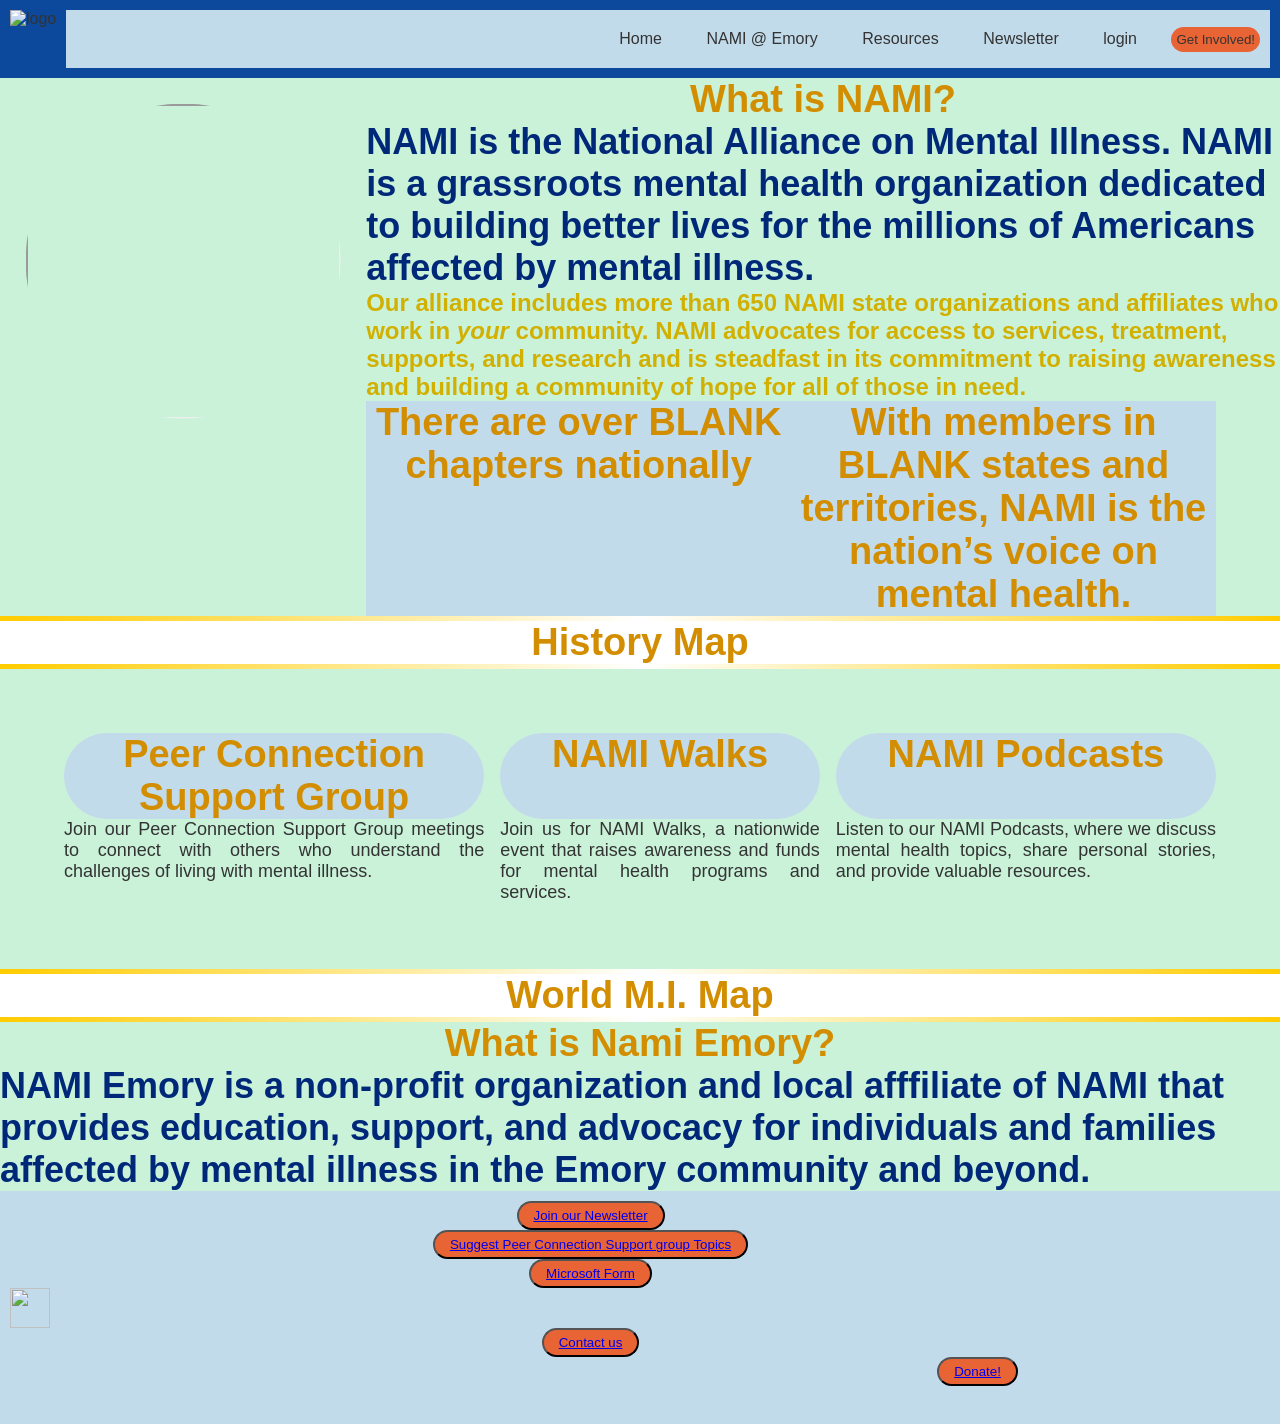
==== index.html @ 50d6f0cc "sec4 placeholder" ====
<!DOCTYPE html>
<html lang="en">

    <head>
        <meta charset="utf-8">
        <meta name="viewport" content="width=device-width, initial-scale=1">
        <title>Nami.E Website</title>
        <link  rel="stylesheet"  href="style.css">
        <link rel="stylesheet" href="https://cdnjs.cloudflare.com/ajax/libs/font-awesome/7.3.1/css/all.css" integrity="sha512-x9WwyMYBnlXMNQ6kQ/Lyzu1NqIhLQKL5Oq6xByfXuRj7s9CskyCbLv/1IjqzJmXwFXWr0ov6jBV7Qbc0hh9nHg==" crossorigin="anonymous" referrerpolicy="no-referrer">
    </head>
    
    <div class="container">

        <header>
            <img class="logo" src="https://www.nami.org/wp-content/uploads/2025/09/NAMI-LOGO-768x333.webp"  alt="logo">
            <button id="open-sidebar-button" onclick="openSideBar()">
                <img src="https://www.svgrepo.com/show/522555/hamburger-menu.svg" width="40" height="40">
            </button>
            <nav class="navbar" id="myTopNav">
                
                <ul>
                    <li><button id="close-sidebar-button" onclick="closeSideBar()"><img src="https://www.svgrepo.com/show/501535/discussion-x.svg" width="30" height="30"></button></li>
                    <li><a href="./index.html">Home</a></li>
                    <li><a href="./Current_Events.html">NAMI @ Emory</a></li>
                    <li><a href="./resources.html">Resources</a></li>
                    <li><a href="">Newsletter</a></li>
                    <li><a href="./login.html">login</a></li>
                    <li><button>Get Involved!</button></li>
                </ul>
                
                
                <!-- add the below as a call to action button-->
                <!-- <button>Get Involved</button> -->
            </nav>
            <!-- add the below as a call to action button-->
            
        </header>  

        
        

        <div class="body">

            <div class="sec1">
                <div class="W_I_N">
                    <iframe width="560" height="315" src="https://www.youtube.com/embed/BZNw3Ldtxrg?si=UDzLagwtKLZtmH-Q?controls=0" allowfullscreen></iframe>
                </div>

                <h2><strong>What is NAMI?</strong></h2> 
                <h1>
                    NAMI is the National Alliance on Mental Illness. NAMI is a grassroots mental health organization dedicated to building better lives for the millions of Americans affected by mental illness. 
                </h1>
                <h3> Our alliance includes more than 650 NAMI state organizations and affiliates who work in <em>your</em> community. NAMI advocates for access to services, treatment, supports, and research and is steadfast in its commitment to raising awareness and building a community of hope for all of those in need.</h3>
                
                <div class="chapInfo">
                    <div class="statss">
                        <h2>There are over BLANK chapters nationally</h2>
                    </div>
                    <div class="stats">
                        <h2>
                            With members in BLANK states and territories, NAMI is the nation’s voice on mental health.
                        </h2>
                    </div>
                </div>
            </div>
            
            <div class="divider"></div>

            <div class="sec2">
                <h2>History Map</h2>

            </div>

            <div class="divider"></div>

                <div class="sec3">
                    <div class="programming">
                        <div class="pcsg">
                            <h2>Peer Connection Support Group</h2>
                            
                        </div>
                        <div class="pcsg_body">
                            <p>Join our Peer Connection Support Group meetings to connect with others who understand the challenges of living with mental illness.</p>
                        </div>

                        <div class="nami_walks">
                            <h2>NAMI Walks</h2>
                        </div>
                        <div class="nami_walks_body">
                            <p>Join us for NAMI Walks, a nationwide event that raises awareness and funds for mental health programs and services.</p>
                        </div>

                        <div class="podcasts">
                            <h2>NAMI Podcasts</h2>
                        </div>
                        <div class="podcasts_body">
                            <p>Listen to our NAMI Podcasts, where we discuss mental health topics, share personal stories, and provide valuable resources.</p>
                        </div>


                    </div>

                </div>

            <div class="divider"></div>

            <div class="sec4">
                <h2>World M.I. Map</h2>
            </div>
            
                <div class="divider"></div>
                <h2>What is Nami Emory?</h2>
                <h1>
                    NAMI Emory is a non-profit organization and local afffiliate of NAMI that provides education, support, and advocacy for individuals and families affected by mental illness in the Emory community and beyond.
                </h1>

        
        </div>

        <div class="footer">
            <div class="wrap">
            <ul class="news">
                <button class="button" ><a href="#" target="_blank">Join our Newsletter</a></button>

            </ul>
            <ul class="suggestions">
                <button class="button" ><a href="#" target="_blank">Suggest Peer Connection Support group Topics</a></button>
            </ul>
            <ul class="feedbackForm">
                <button class="button" ><a href="#" target="_blank">Microsoft Form</a></button>
            </ul>
            <img class="logo_footer" src="https://www.svgrepo.com/show/483886/brain-illustration-12.svg" width="40" height="40">
            <!-- <ul> 
                <li><a href="#">Contact Us</a></li>
                <li><a href="#">Social Media</a></li>
                <li><a href="#">Newsletter</a></li>
                <li><a href="#">Contact Us</a></li>
                <li><a href="#">Social Media</a></li>
                <li><a href="#">Newsletter</a></li>
            </ul> -->
            <ul class="execContact">
                    <button class="button"><a href="#" target="_blank">Contact us</a></button>
            </ul>

            <ul class="donate">
                <button class="button"><a href="#" target="_blank">Donate!</a></button>
            </ul>

            <ul class="socials">
                <li>
                    <a href="https://instagram.com" target="_blank"><i class="fa-brands fa-instagram"></i></a>
                </li> 
                <li>
                    <a href="https://x.com" target="_blank"><i class="fab fa-twitter"></i></a>
                </li>
                <li>
                    <a href="https://www.youtube.com" target="_blank"><i class="fa-brands fa-youtube"></i></a>
                </li>
            </ul>
            </div>
        </div>

    </div>

<script src="style.js"></script>
</html>
---- style.css ----
*{
    margin: 0%;
    padding: 0%;
    box-sizing: border-box;
    font-family: Arial, Helvetica, sans-serif;
}
html{
    scroll-behavior: smooth;
    scroll-padding-top: 200px;
}
header{
    position: sticky;
    top: 0;
    background-color: #0c499c;
    z-index: 1;
}
.logo{
    float: left;
    align-items: center;
    margin: 10px;
    height: 50px;
}
.container{
    background-color: #c2dbeb;
    color: #333333;
    display: grid;
    min-height: 100vh;
    min-height: 100dvh;
    justify-content: space-around;
    
    grid-template-columns: 100vw 1fr;
    grid-template-rows: auto 1fr auto;
    grid-template-areas:
        "navbar navbar"
        "body body"
        "footer footer";
    margin-bottom: 1fr;
}



.navbar{
    grid-area: navbar;
    align-items: center;
    position: sticky; 
    /* top: 0; */
    margin: 10px;
    /* padding: 1em; */
    background-color: #c2dbeb;
    display: flex;
    justify-content:right;
    /* overflow: auto; */
}

.navbar ul{
    list-style: none;
    overflow: hidden;
}
.navbar li{
    display: inline-block;
    padding: 10px;
}

.navbar a{
    color: #333333;
    text-align: center;
    padding: 10px;
    text-decoration: none;
    display: block;
}

.navbar a:hover{
    background-color: #eeeeee99;
}
.navbar a:active{
    color: #ffffff;
}


.navbar button{
    padding: 5px;
    background-color: #e96434;
    color: #333333;
    border: none;
    border-radius: 50px;
    cursor: pointer;
    transition: all 0.3s ease 0s;
    /* attempt at placing button on the right */
}
.navbar button:active{
    color: #ffffff;
}

.navbar button:hover{
    background-color: #ff2200;
}

.navbar .icon{
    display: none;
}



.footer{
    grid-area: footer;
    background-color: #c2dbeb;
    color: #ffffff;
    text-align: center;
    padding: 10px;
    position: sticky;
    /* height: 100px; */
    width: 100vw;
    /* bottom: 0; */
    ul{
        list-style: none;
        overflow: hidden;
    }
    li{
        display: inline-block;
        padding:10px;
    }
    a{
        padding: 10px;
    }
    a:active{
        color: #eeeeee;
    }
    .wrap{
        background-color: inherit;
        color: inherit;
        min-height: fit-content;
        display: grid;

        grid-template-columns: repeat(3, 1fr);
        grid-template-rows: repeat(7, auto);
        grid-template-areas: 
            "news news"
            "suggestions suggestions"
            "feedbackForm feedbackForm"
            "NAMITag NAMITag"
            "execContact execContact"
            "donate_foot donate_foot"
            "Socials Socials";
    }
    .logo_footer{
        /* align-items: center; */
        grid-column: 1;
        grid-row: 4;
        align-self: center;
        /* float: left; */
        grid-area: NAMITag;
    }
    .socials{
        grid-area: Socials;
        grid-column: -1;
        grid-row: 7;
        /* align-items: center; */
        i{
            padding: 5px;
        }
        a{
            align-items: center;
            padding: 5px;
        }
        a:active{
            color: #ffffff;
        }
        ul{
            list-style: none;
            overflow: hidden;
        }
        li{
            padding:5px;
            display: inline-block;
        }
    }
    .news{
        grid-area: news;
        grid-row: 1;
        grid-column: 2;
        display: inline-block;
        button{
            background-color: #e96434;
            padding: 5px;
            color: #333333;
            border-radius: 50px;
            cursor: pointer;
            transition: all 0.3s ease 0s;
        }
        button:active{
            color: #ffffff;
        }
    }
    .suggestions{
        grid-area: suggestions;
        grid-row: 2;
        grid-column: 2;
        button{
            padding: 5px;
            border-radius: 50px;
            background-color: #e96434;
            color: #333333;
            cursor: pointer;
            transition: all 0.3s ease 0s;
        }
        button:active{
            color: #ffffff;
        }
    }
    .feedbackForm{
        grid-area: feedbackForm;
        grid-row: 3;
        grid-column: 2;
        button{
            padding: 5px;
            border-radius: 50px;
            background-color: #e96434;
            color: #333333;
            cursor: pointer;
            transition: all 0.3s ease 0s;
        }
        button:active{
            color: #ffffff;
        }
    }

    .execContact{
        grid-area: execContact;
        grid-row: 5;
        grid-column: 2;
        button{
            padding: 5px;
            border-radius: 50px;
            background-color: #e96434;
            color: #333333;
            cursor: pointer;
            transition: all 0.3s ease 0s;
        }
        button:active{
            color: #ffffff;
        }
    }
    .donate{
        grid-area: donate_foot;
        grid-row: 6;
        grid-column: 3;
        button{
            padding: 5px;
            background-color: #e96434;
            color: #333333;
            transition: all 0.3s ease 0s;
            border-radius: 50px;
            cursor: pointer;
        }
        button:active{
            color: #ffffff;
        }
    }
}




.sec1{
    .W_I_N{
        overflow: hidden;
        clip-path: circle(50% at 50% 50%);
        /* height: auto; */
        margin: 2%;
        float: left;
        /* width: 560px; */
        /* border-radius: 50%; */
        width: 315px;

        height: 315px;
        iframe{
            /* align-items: center; */
            width: 100%;
            object-fit: cover;
        }
    }
    .chapInfo{
        margin-left: 5%;
        margin-right: 5%;
        background-color: #c2dbeb;
        display: grid;
        grid-template-columns: repeat(auto-fit, minmax(400px, 1fr));
        grid-template-rows: 1fr;

        grid-template-areas: 
            "chapterss locations1"
    }
    .statss{
        grid-area: chapterss;
        text-align: center;
            
    }
    .stats{
        grid-area: locations1;
        text-align: center;
    }

    


}
.sec2{
    background-color: #ffffff;
}
.sec3{
    .programming{
        display: grid;
        margin: 5%;
        column-gap: 1em;
        grid-template-columns: repeat(auto-fit, minmax(400px, 1fr,1fr));
        grid-template-rows: repeat(2, 1fr);
        grid-template-areas:
            "heading1 heading2 heading3"
            "body1 body2 body3"
    }

    .pcsg{
        grid-area: heading1;
        text-align: center;
        background-color: #c2dbeb;
        border-radius: 50px;
    }
    .pcsg_body{
        grid-area: body1;
        text-align: center;
    }

    .nami_walks{
        grid-area: heading2;
        text-align: center;
        background-color: #c2dbeb;
        border-radius: 50px;
    }
    .nami_walks_body{
        grid-area: body2;
        text-align: center;
    }

    .podcasts{
        grid-area: heading3;
        text-align: center;
        background-color: #c2dbeb;
        border-radius: 50px;
    }
    .podcasts_body{
        grid-area: body3;
        text-align: center;
    }

}
.sec4{
    background-color: #ffffff;
}



.banner_img{
    width: 100%;
    height: 500px;
    position: relative;
    /* overflow: hidden; */
    /* z-index: 0; */

    /* @media{
        ._bubble img:not(:first-child){
            display: none;
        }
    } */
    
}
._bubble{
        img{
        position: absolute;
        top: 50%;
        left: 75%;
        width: 350px;
        overflow: hidden;
        height: 350px;
        border-radius: 50%;
        transform: translate(-50%, -50%);
        /* transition:all 1s ease-out 0;  */
        }
    
    }
.fade{
        animation-name: fade;
        animation-duration: .2s;
    }
    @keyframes fade {
        from{opacity: .4}
        to{opacity: 1}
    }
.cover{
    width: 100%;
    height: inherit;
    object-fit: cover;
    /* overflow: hidden; */
}
.banner_text{
    background-color: #d28e00;
    text-align: center;
    position: absolute;
    color: #333333;
    top: 75%;
    left: 25%;
    transform: translate(-50%, -50%);
}



.splitBack{
    height: 700px;
    width: 100%;
    background: linear-gradient(to bottom right, #ceebc2 50%, #d28e00 50%);
    

}


.sB_text_left{
        
    text-align: center;
    top: 25%;
    margin-left: 25%; 
    position: relative;
    /* overflow: hidden; */
    transform: translate(-50%, -50%);
    button{
        background-color: #002878;
        color: #eeeeee;
        cursor: pointer;
        border: #333333;
        border-radius: 50px;
        padding: 5px;
    }
    button:hover{
        background-color: #e96434;
    }
    ul{
        list-style: none;
        overflow: hidden;
    }
    li{
        padding: 10px;
    }
    
}

.sB_text_right{
        text-align:center;
        margin-top: 25%;
        margin-left: 75%; */
        position: relative;
        transform: translate(-50%, -50%);
        button{
            background-color: #002878;
            color: #eeeeee;
            cursor: pointer;
            border: #333333;
            border-radius: 50px;
            padding: 5px;
        }
        button:hover{
            background-color: #e96434;
        }
        ul{
            list-style: none;
            overflow: hidden;
        }
        li{
            padding: 10px;
        }
    }



.hero_video{
    width: 100%;
    height: 1000px;
    position: relative;
    overflow: hidden;
}
#hero_vid{
    width: 100%;
    height: 1000px;
    object-fit: cover;
    bottom: 0;
    /* z-index: 10;  */
}
.hero_vid_text{
    align-items: center;
    background-color: #d73dcd;
    color: #333333;
    position: absolute;
    top: 50%;
    left: 50%;
    transform: translate(-50%, -50%);
    }





.body{
    grid-area: body;
    background-color: #caf2d9;
    /* padding-top: 5%; */
    /* padding-bottom: 70px; */
    margin-bottom: 1fr;
    min-height: 100vh;
    min-height: 100dvh;
    max-width: 100vw;
    max-width: 100dvw;
    /* padding-top: 70px; */
    /* overflow:scroll; */
    /* overflow: hidden; */
    /* visibility:hidden; */
    h1{
    font-size: 36px;
    color: #002878;
    text-align: left;
    overflow: hidden;
}

h2{
    font-size: 38px;
    color: #d28e00;
    text-align: center;
    /* position: relative; */
    overflow: hidden;
}

h3 {
    font-size: 24px;
    color: #d2b000;
    text-align: left;
    overflow: hidden;
}

h4 {
    font-size: 20px;
    color: #d2b000;
    text-align: left;
}
}

content{
    text-align: center;
    position: relative;
    top: 50px;
    color: #444;
    width: max-content;
}



p{
    font-size: 18px;
    color: #333333;
    text-align: justify;
}

/* divider */

.divider{
    height: 5px;
    background: linear-gradient(to right, #ffcc00, #ffffff, #ffcc00);
}

.border{
    width: 100vw;
    background-color: #c2dbeb;
    margin: 0%;
}

/* For a collapsible */

.collapsible{
    font-size: 16px;
    /* margin-left: 2%; */
    /* margin-right: 2%; */
    /* padding-right: 5%; */ 
    overflow: hidden;
    /* width: 100%; */
    padding: 10px;
    max-width: 100vw;
    width: 100dvw;
    align-items: center;
    display: grid;
    grid-template-columns: repeat(auto-fit, minmax(400px, 1fr));
    justify-content: center ;
    column-gap: 1em;
    /* grid-template-areas: repeat(2, auto-fit)
        "writing writing"; */
    ul, li{
        padding-left: 15px;
    } 
    h3{

        text-align: center;
        /* padding-left: 10%;
        padding-right: 25%; */
        /* margin-left: 50%; */
        /* position: relative; */
    }
    ._img{
        height: 100%;
        border-radius: 50%;
        overflow: hidden;
        img{
            position: relative;
            width: 100%;
            height: 100%;
            object-fit: cover;
        }
        
    
        
        /* align-items: center; */  
    }
    .writing{
        .collapsible__button {
            display: block;
            background-color: #002878;
            color: white;
            cursor: pointer;
            padding: 15px;
            width: 100%;
            /* margin-left: 20%;
            margin-right: 20%; */
            /* border: none; */
            outline: none;
            text-align: left;
            transition: background 0.4s;
            font-size: 15px;

            overflow: hidden;
        }
        .collapsible__button::after {
            content: '\002b';
            align-content: middle;
            float: right;
            transform: scale(1.5);
        }
        .active::after{
            content: "\2212";
            align-content: middle;
            float: right;
            transform: scale(1.5);
        }
        .collapsible__button--active + .collapsible__content {display: block;}
        .active, .collapsible__button:hover {
            background-color: #5b5c5e;
        }
        .collapsible__content {
            /* THIS IS FOR JSoverflow: hidden;
            max-height: 0;
            transition: max-height 0.2s ease-out; */
            padding: 0 15px;
            font-family: Arial, sans-serif;
            background: #eeeeee;
            /* width: 45%; */
            align-items: center;
            /* beow is content that helps with the appear out of thin air effect */
            display: none;
            /* overflow: auto; */
            /* margin-right: 50%; */
        } 
        .collapsible__content_show{
            display: block;
        }
    }
}


#open-sidebar-button{
    background: #c2dbeb;
    cursor: pointer;
    border: none;
    padding: 1em;
    float: right;
    display: none;
}
#close-sidebar-button{
    display: none;
    cursor: pointer;
    border: none;
    background: #c2dbeb;
    padding: 1em;
    float: left;
}

@media screen and (max-width:850px){
    #open-sidebar-button, #close-sidebar-button{
        display: block;
    }
    .navbar{
        right: -100%;
        /* width: 100vw; */
        position: fixed;
    }
    .navbar.show{
        right: 0;
        margin: 0;
        top: 0;
    }
    
    .navbar li{
        display: flex;
        flex-direction: column;
    }
}
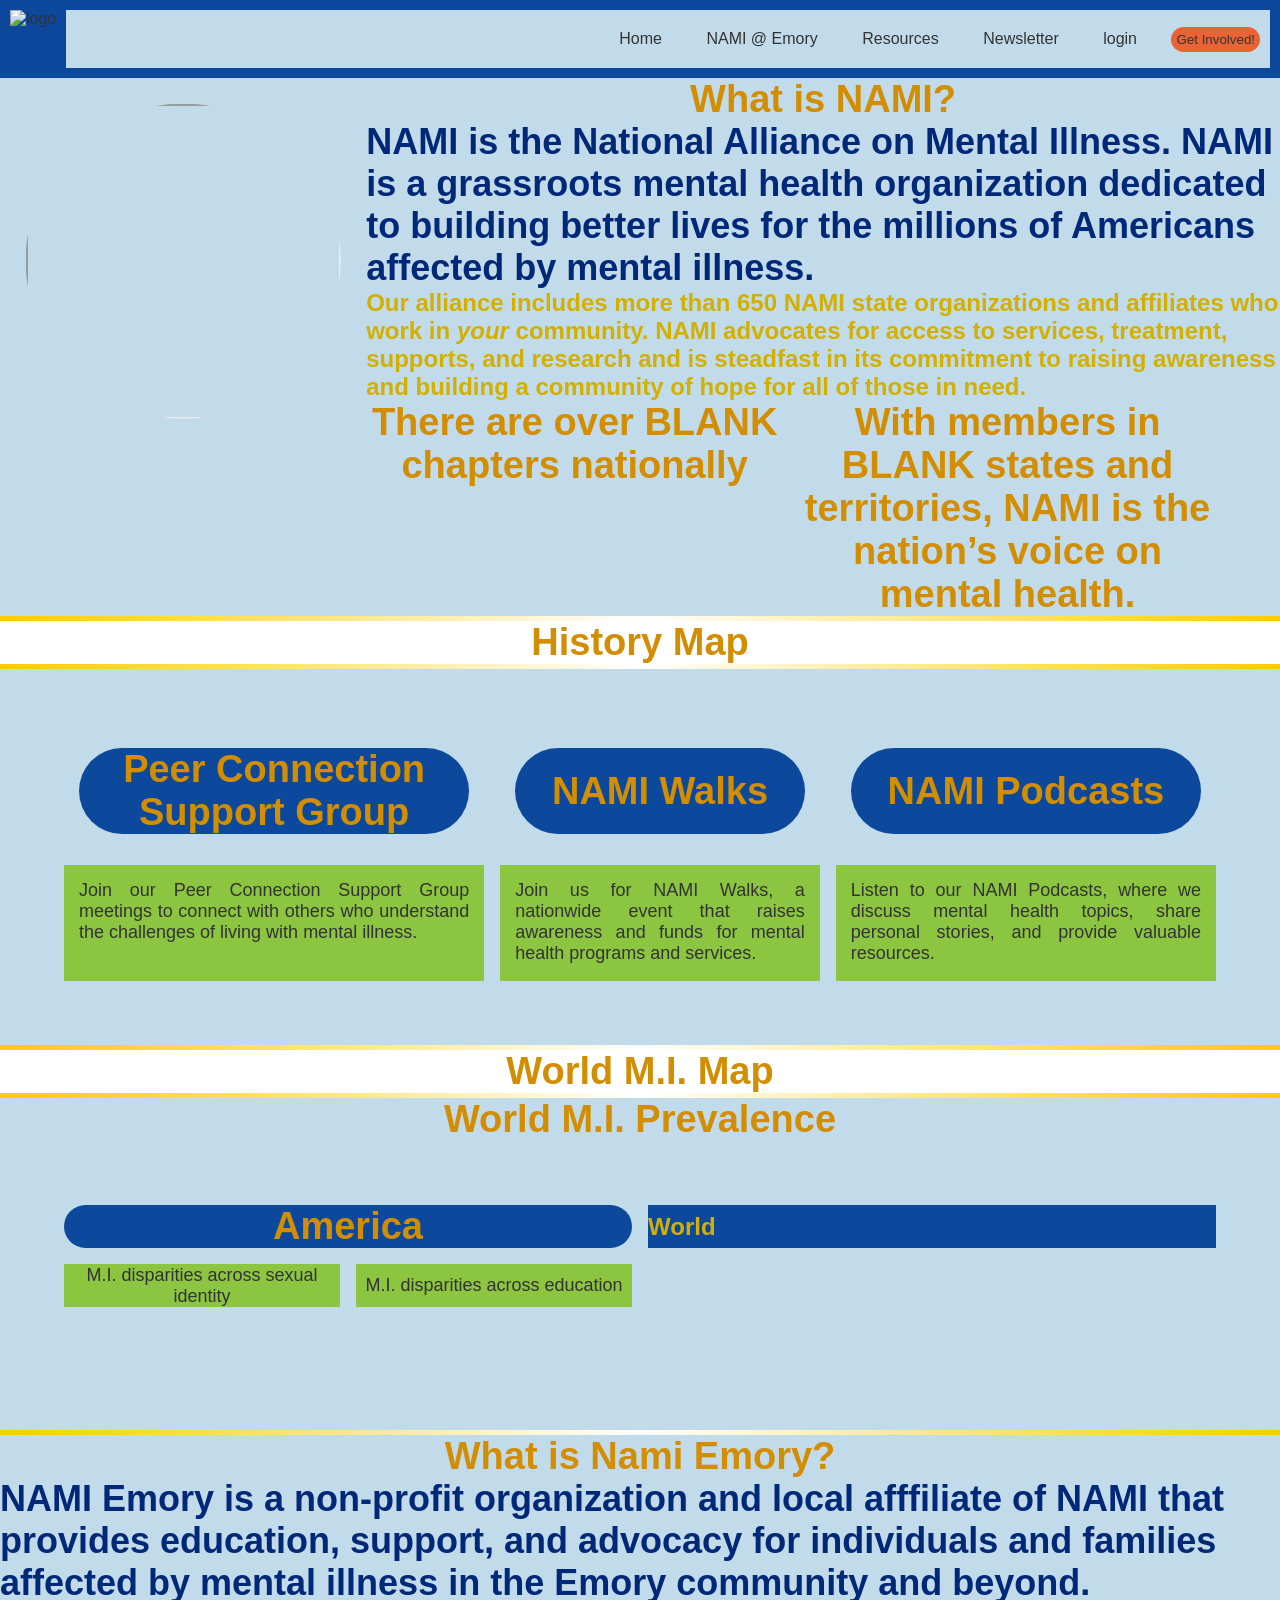
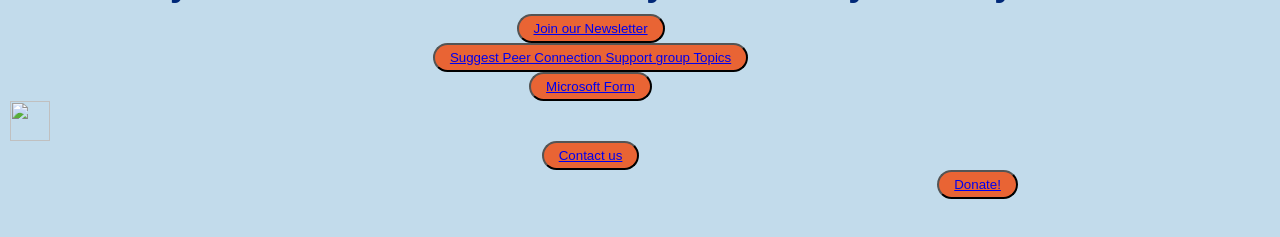
==== commit 298edb42: "working on branching M.I. map and unrusting my coding skills." ====
--- a/index.html
+++ b/index.html
@@ -102,10 +102,30 @@
 
                 </div>
 
+
             <div class="divider"></div>
 
             <div class="sec4">
                 <h2>World M.I. Map</h2>
+            </div>
+
+            <div class="divider"></div>
+            <div class="sec5">
+                <h2>World M.I. Prevalence</h2>
+                <div class="metricMap">
+                    <div class="AmericaMap">
+                        <h2>America</h2>
+                    </div>
+                    <div class="factSex">
+                        <p>M.I. disparities across sexual identity</p>
+                    </div>
+                    <div class="factEd">
+                        <p>M.I. disparities across education</p>
+                    </div>
+                    <div class="WorldMap">
+                        <h3>World</h3>
+                    </div>
+                </div>
             </div>
             
                 <div class="divider"></div>
--- a/style.css
+++ b/style.css
@@ -284,6 +284,8 @@
         margin-right: 5%;
         background-color: #c2dbeb;
         display: grid;
+        row-gap: 1em;
+        column-gap: 1em;
         grid-template-columns: repeat(auto-fit, minmax(400px, 1fr));
         grid-template-rows: 1fr;
 
@@ -298,6 +300,19 @@
     .stats{
         grid-area: locations1;
         text-align: center;
+    }
+    @media screen and (max-width: 850px){
+        .chapInfo{
+            display: flex;
+            flex-direction: column;
+            flex-wrap: wrap;
+            row-gap: 1em;
+            grid-template-columns: 1fr;
+            grid-template-rows: repeat(2, 1fr);
+            grid-template-areas:
+                "chapterss"
+                "locations1"
+        }
     }
 
     
@@ -312,6 +327,7 @@
         display: grid;
         margin: 5%;
         column-gap: 1em;
+        row-gap: 1em;
         grid-template-columns: repeat(auto-fit, minmax(400px, 1fr,1fr));
         grid-template-rows: repeat(2, 1fr);
         grid-template-areas:
@@ -321,40 +337,123 @@
 
     .pcsg{
         grid-area: heading1;
+        background: #0c499c;
+        border-radius: 50px;
         text-align: center;
-        background-color: #c2dbeb;
-        border-radius: 50px;
+        align-content: center;
+        margin: 15px;
     }
     .pcsg_body{
         grid-area: body1;
         text-align: center;
+        background-color: #8cc540;
+        padding: 15px;
     }
 
     .nami_walks{
         grid-area: heading2;
         text-align: center;
-        background-color: #c2dbeb;
+        background-color: #0c499c;
         border-radius: 50px;
+        align-content: center;
+        margin: 15px;
     }
     .nami_walks_body{
         grid-area: body2;
         text-align: center;
+        background-color: #8cc540;
+        padding: 15px;
     }
 
     .podcasts{
         grid-area: heading3;
-        text-align: center;
-        background-color: #c2dbeb;
+        /* text-align: center; */
+        /* align-items: center; */
+        align-content: center;
+        margin: 15px;
+        background-color: #0c499c;
         border-radius: 50px;
     }
     .podcasts_body{
         grid-area: body3;
         text-align: center;
+        background-color: #8cc540;
+        padding: 15px;
+    }
+
+    @media screen and (max-width: 850px){
+        .programming{
+            display: flex;
+            flex-direction: column;
+            flex-wrap: wrap;
+            grid-template-columns: 1fr;
+            grid-template-rows: repeat(6, 1fr);
+            grid-template-areas:
+                "pcsg"
+                "pcsg_body"
+                "nami_walks"
+                "nami_walks_body"
+                "podcasts"
+                "podcasts_body  "
+        }
     }
 
 }
 .sec4{
     background-color: #ffffff;
+}
+.sec5{
+    .metricMap{
+        display: grid;
+        column-gap: 1em;
+        row-gap: 1em;
+        margin: 5%;
+        grid-template-columns: repeat(4, minmax(200px, 1fr));
+        grid-template-rows: repeat(3, 1fr);
+        grid-template-areas:
+            "AmericaMap AmericaMap WorldMap WorldMap"
+            "factSex factEd WfactSex WfactEd"
+            "factRace factClass WfactRace WfactClass"
+    }
+    .AmericaMap{
+        grid-area: AmericaMap;
+        background-color: #0c499c;
+        align-content: center;
+        border-radius: 50px;
+        
+    }
+    .factSex{
+        grid-area: factSex;
+        background-color: #8cc540;
+        align-content: center;
+        p{
+            text-align: center;
+        }
+    }
+    .factEd{
+        grid-area: factEd;
+        background-color: #8cc540;
+        align-content: center;
+        p{
+            text-align: center;
+        }
+    }
+    .factRace{
+        grid-area: factRace;
+        background-color: #8cc540;
+        align-content: center;
+    }
+    .factClass{
+        grid-area: factClass;
+        background-color: #8cc540;
+        align-content: center;
+    }
+    .WorldMap{
+        grid-area: WorldMap;
+        background-color: #0c499c;
+        align-content: center;
+        text-align: center;
+    }
 }
 
 
@@ -508,7 +607,7 @@
 
 .body{
     grid-area: body;
-    background-color: #caf2d9;
+    background-color: #c2dbeb;
     /* padding-top: 5%; */
     /* padding-bottom: 70px; */
     margin-bottom: 1fr;
@@ -609,7 +708,7 @@
         /* position: relative; */
     }
     ._img{
-        height: 100%;
+        height: 400px;
         border-radius: 50%;
         overflow: hidden;
         img{
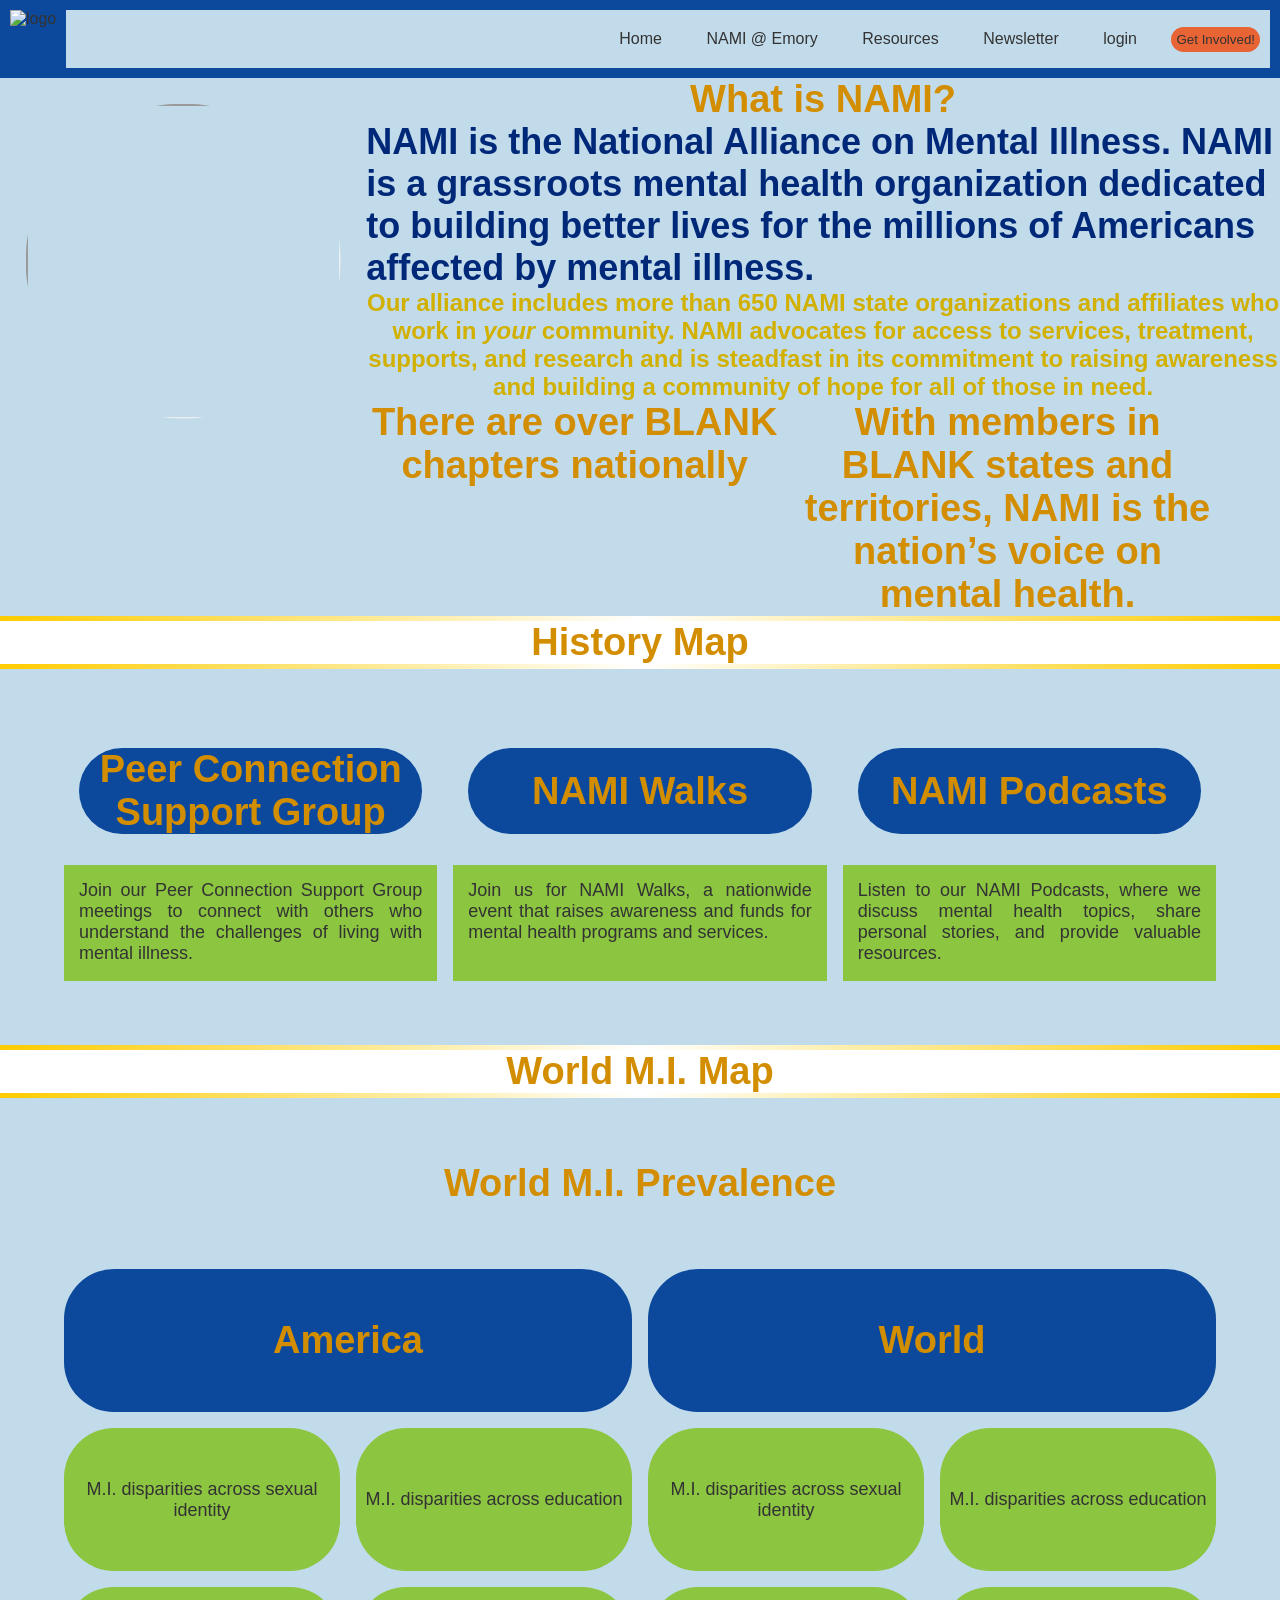
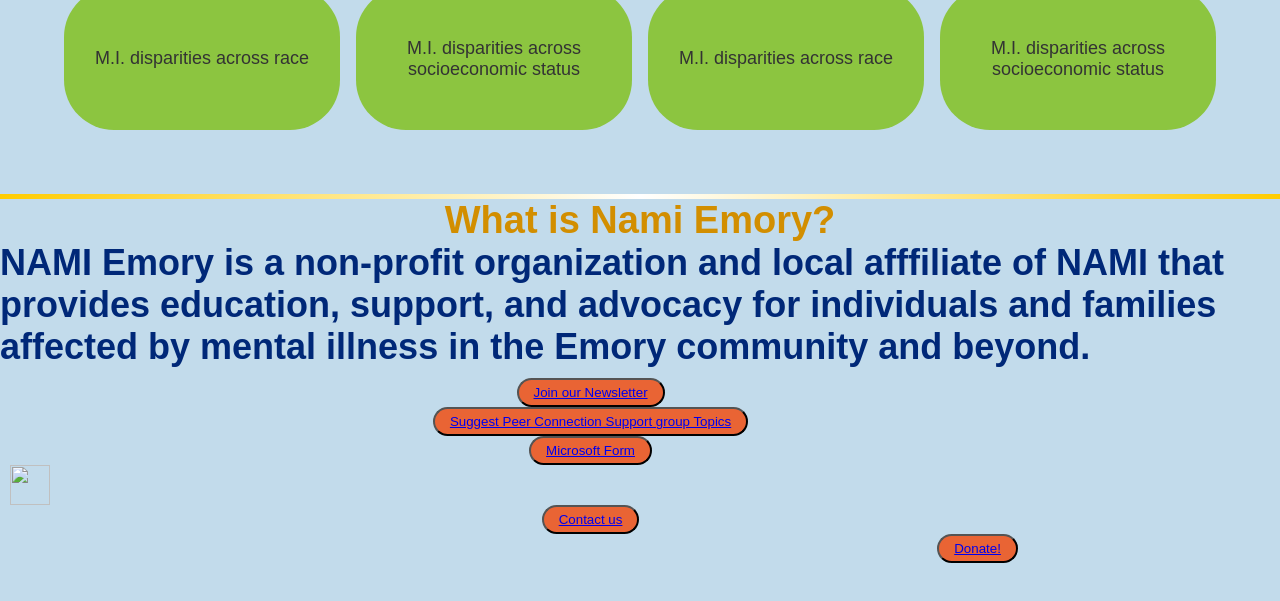
==== commit a4f424b4: "sec 5 home screen" ====
--- a/index.html
+++ b/index.html
@@ -122,8 +122,26 @@
                     <div class="factEd">
                         <p>M.I. disparities across education</p>
                     </div>
+                    <div class="factRace">
+                        <p>M.I. disparities across race</p>
+                    </div>
+                    <div class="factClass">
+                        <p> M.I. disparities across socioeconomic status</p>
+                    </div>
                     <div class="WorldMap">
-                        <h3>World</h3>
+                        <h2>World</h2>
+                    </div>
+                    <div class="WfactSex">
+                        <p> M.I. disparities across sexual identity</p>
+                    </div>
+                    <div class="WfactEd">
+                        <p> M.I. disparities across education</p>
+                    </div>
+                    <div class="WfactRace">
+                        <p>M.I. disparities across race</p>
+                    </div>
+                    <div class="WfactClass">
+                        <p> M.I. disparities across socioeconomic status</p>
                     </div>
                 </div>
             </div>
--- a/style.css
+++ b/style.css
@@ -328,7 +328,7 @@
         margin: 5%;
         column-gap: 1em;
         row-gap: 1em;
-        grid-template-columns: repeat(auto-fit, minmax(400px, 1fr,1fr));
+        grid-template-columns: repeat(3, 1fr);
         grid-template-rows: repeat(2, 1fr);
         grid-template-areas:
             "heading1 heading2 heading3"
@@ -402,13 +402,16 @@
 .sec4{
     background-color: #ffffff;
 }
+
 .sec5{
+    padding-top: 5%;
     .metricMap{
         display: grid;
         column-gap: 1em;
         row-gap: 1em;
         margin: 5%;
-        grid-template-columns: repeat(4, minmax(200px, 1fr));
+        
+        grid-template-columns: repeat(4, 1fr);
         grid-template-rows: repeat(3, 1fr);
         grid-template-areas:
             "AmericaMap AmericaMap WorldMap WorldMap"
@@ -416,17 +419,20 @@
             "factRace factClass WfactRace WfactClass"
     }
     .AmericaMap{
+
         grid-area: AmericaMap;
         background-color: #0c499c;
         align-content: center;
         border-radius: 50px;
-        
+        padding: 50px;
     }
     .factSex{
         grid-area: factSex;
         background-color: #8cc540;
         align-content: center;
+        border-radius: 50px;
         p{
+            margin: 5px;
             text-align: center;
         }
     }
@@ -434,7 +440,9 @@
         grid-area: factEd;
         background-color: #8cc540;
         align-content: center;
+        border-radius: 50px;
         p{
+            margin: 5px;
             text-align: center;
         }
     }
@@ -442,18 +450,71 @@
         grid-area: factRace;
         background-color: #8cc540;
         align-content: center;
+        border-radius: 50px;
+        p{
+            margin: 5px;
+            text-align: center;
+        }
     }
     .factClass{
         grid-area: factClass;
         background-color: #8cc540;
         align-content: center;
+        border-radius: 50px;
+        p{
+            margin: 5px;
+            text-align: center;
+        }
     }
     .WorldMap{
         grid-area: WorldMap;
         background-color: #0c499c;
         align-content: center;
-        text-align: center;
-    }
+        border-radius: 50px;
+        padding: 50px;
+    }
+    .WfactSex{
+        grid-area: WfactSex;
+        Background-color: #8cc540;
+        align-content: center;
+        border-radius: 50px;
+        p{
+            margin: 5px;
+            text-align: center;
+        }
+    }
+    .WfactEd{
+        grid-area: WfactEd;
+        background-color: #8cc540;
+        align-content: center;
+        border-radius: 50px;
+        p{
+            margin: 5px;
+            text-align: center;
+        }
+    }
+    .WfactRace{
+        grid-area: W factRace;
+        background-color: #8cc540;
+        align-content: center;
+        border-radius: 50px;
+        p{
+            margin: 5px;
+            text-align: center;
+        }
+    }
+    .WfactClass{
+        grid-area: WfactClass;
+        background-color: #8cc540;
+        align-content: center;
+        border-radius: 50px;
+        p{
+            margin: 5px;
+            text-align: center;
+        }
+        
+    }
+    
 }
 
 
@@ -637,7 +698,7 @@
 h3 {
     font-size: 24px;
     color: #d2b000;
-    text-align: left;
+    text-align: center;
     overflow: hidden;
 }
 
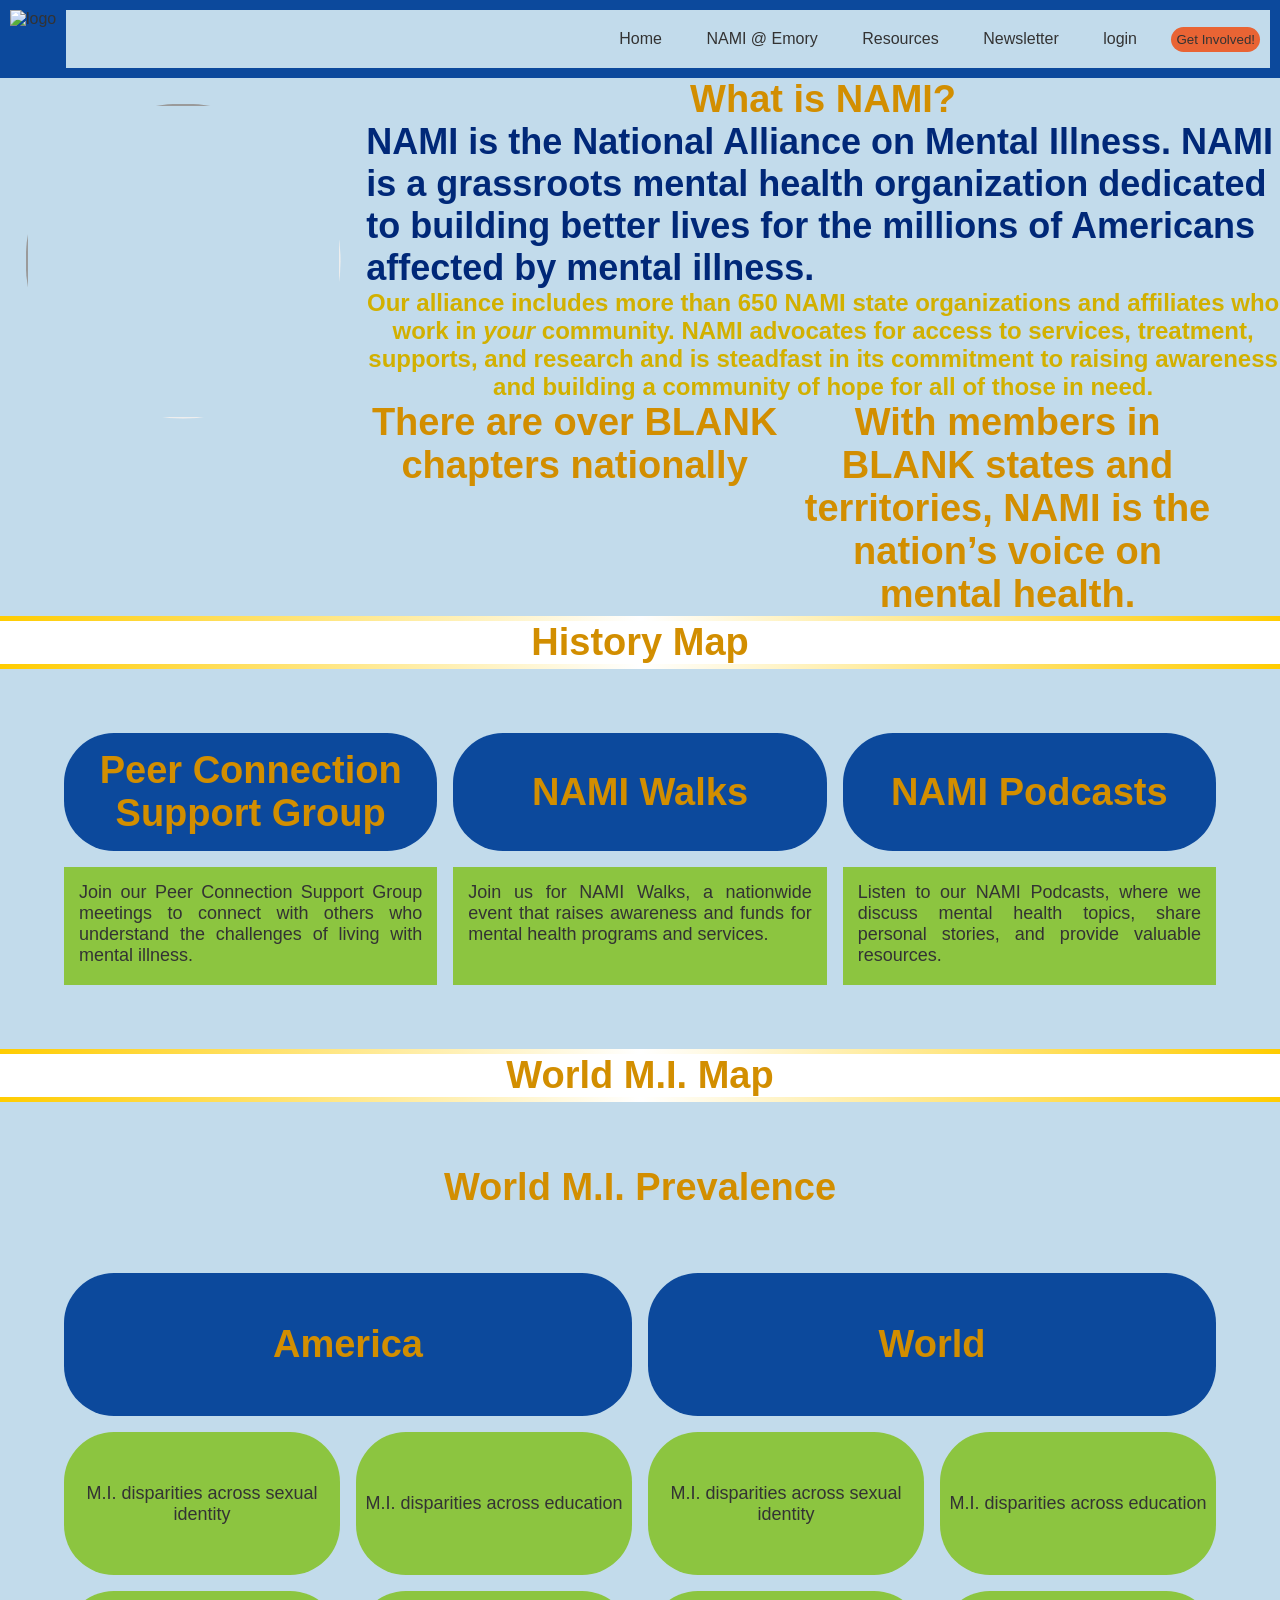
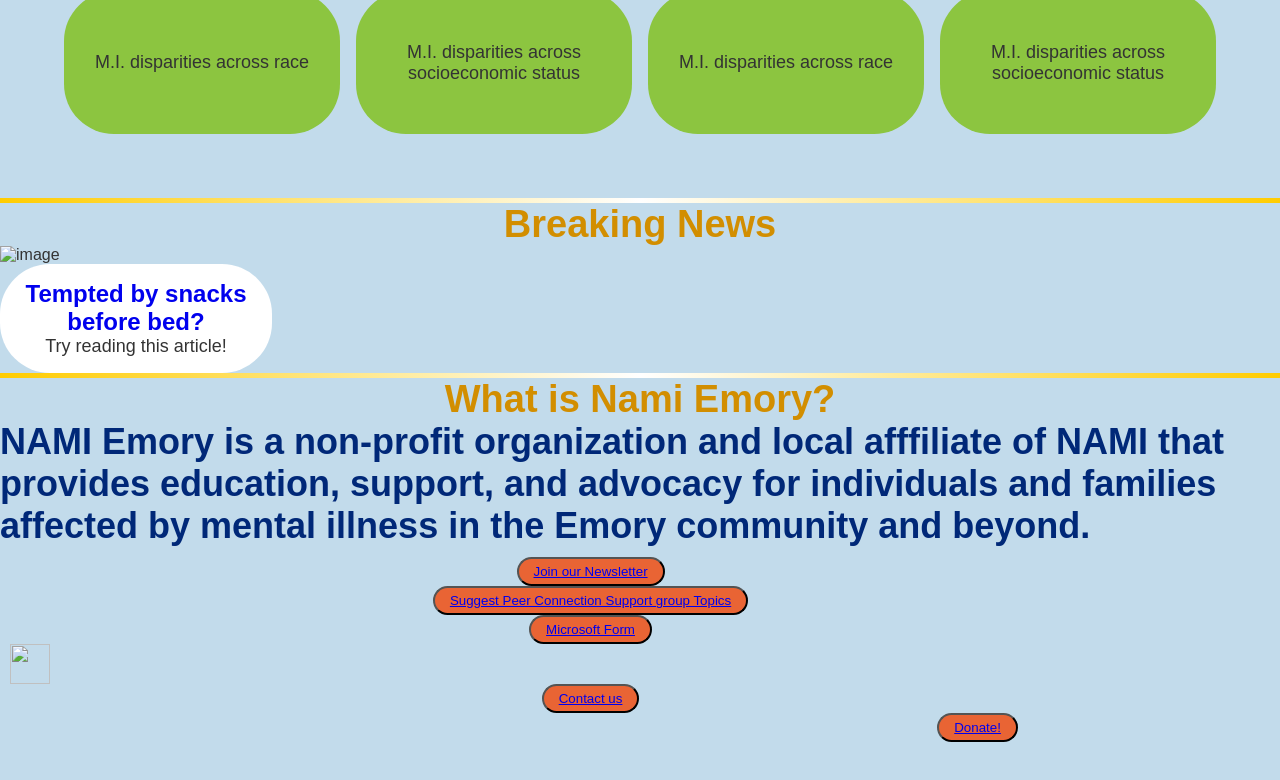
==== commit 626cb917: "revisit for image slider" ====
--- a/index.html
+++ b/index.html
@@ -145,7 +145,20 @@
                     </div>
                 </div>
             </div>
-            
+            <div class="divider"></div>
+
+            <div class="sec6">
+                <h2>Breaking News</h2>
+                <div class="imgSlider"> 
+                    <div class="img1">
+                        <img src="https://ichef.bbci.co.uk/news/1536/cpsprodpb/4c01/live/8242d1d0-d9f8-11f1-b441-2b33b063138f.jpg.webp" alt="image">
+                    </div>
+                    <div class="content1">
+                        <h3><a target=""-blank" href="https://www.bbc.com/news/articles/cq2e9v3030gyo">Tempted by snacks before bed?</a></h3>
+                        <p>Try reading this article!</p>
+                    </div>
+                </div>
+            </div>
                 <div class="divider"></div>
                 <h2>What is Nami Emory?</h2>
                 <h1>
--- a/style.css
+++ b/style.css
@@ -339,9 +339,8 @@
         grid-area: heading1;
         background: #0c499c;
         border-radius: 50px;
-        text-align: center;
-        align-content: center;
-        margin: 15px;
+        align-content: center;
+        padding: 1em;
     }
     .pcsg_body{
         grid-area: body1;
@@ -352,11 +351,10 @@
 
     .nami_walks{
         grid-area: heading2;
-        text-align: center;
         background-color: #0c499c;
         border-radius: 50px;
         align-content: center;
-        margin: 15px;
+        padding: 1em;
     }
     .nami_walks_body{
         grid-area: body2;
@@ -367,10 +365,8 @@
 
     .podcasts{
         grid-area: heading3;
-        /* text-align: center; */
-        /* align-items: center; */
-        align-content: center;
-        margin: 15px;
+        align-content: center;
+        padding: 1em;
         background-color: #0c499c;
         border-radius: 50px;
     }
@@ -424,7 +420,7 @@
         background-color: #0c499c;
         align-content: center;
         border-radius: 50px;
-        padding: 50px;
+        padding: 5%;
     }
     .factSex{
         grid-area: factSex;
@@ -517,7 +513,112 @@
     
 }
 
-
+.sec6{
+    .imgSlider{
+        display: grid;
+        column-gap: 5%;
+        row-gap: 0%;
+        grid-template-columns: repeat(4, 1fr);
+        grid-template-rows: repeat (3, 1fr);
+        grid-template-areas: 
+            "img1 img2 img3 img4"
+            "content1 content2 content3 content4"
+            "content1 content2 content3 content4";
+    }
+    .img1{
+        grid-area: img1;
+        img{
+            
+            width:100px;
+            height: 100px;
+        }
+    }
+    .content1{
+        grid-area: content1;
+        background-color: #ffffff;
+        border-radius: 50px;
+        padding: 1em;
+        h3{
+            top:0;
+            text-align: center;
+            a{
+                text-decoration: none;
+            }
+        }
+        p{
+            text-align: center;
+        }
+    }
+    .img2{
+        grid-area: img2;
+        img{
+            width:1em;
+            height:1em;
+        }
+    .content2{
+        grid-area: content2;
+        padding: 1em;
+        border-radius: 50px;
+        background: #ffffff;
+        h3{
+            top:0;
+            text-align: center;
+        }
+        p{
+            text-align: center;
+
+        }
+        
+    }
+    .img3{
+        grid-area: img3;
+        img{
+            width: 100%;
+            height: 100%;
+        }
+    }
+    .content3{
+        grid-area: content3;
+        background-color: #ffffff;
+        border-radius: 50%;
+        padding: 1em;
+        h3{
+            text-align: center;
+            top:0;
+        }
+        p{
+            padding-top:1em;
+            text-align: center;
+        }
+    }
+    .img4{
+        grid-area:img4;
+        img{
+            width: 100%;
+            height: 100%;
+            object-fit: cover;
+            object-position: 0%;
+        }
+    }
+    .content4{
+        grid-area: content4;
+        background-color: #ffffff;
+        border-radius: 50px;
+        padding: 1em;
+        h3{
+            top:0;
+            text-align:center;
+        
+        }
+        p{
+            padding-top: 1em;
+            text-align: center;
+        }
+    }
+    }
+
+
+}
 
 .banner_img{
     width: 100%;
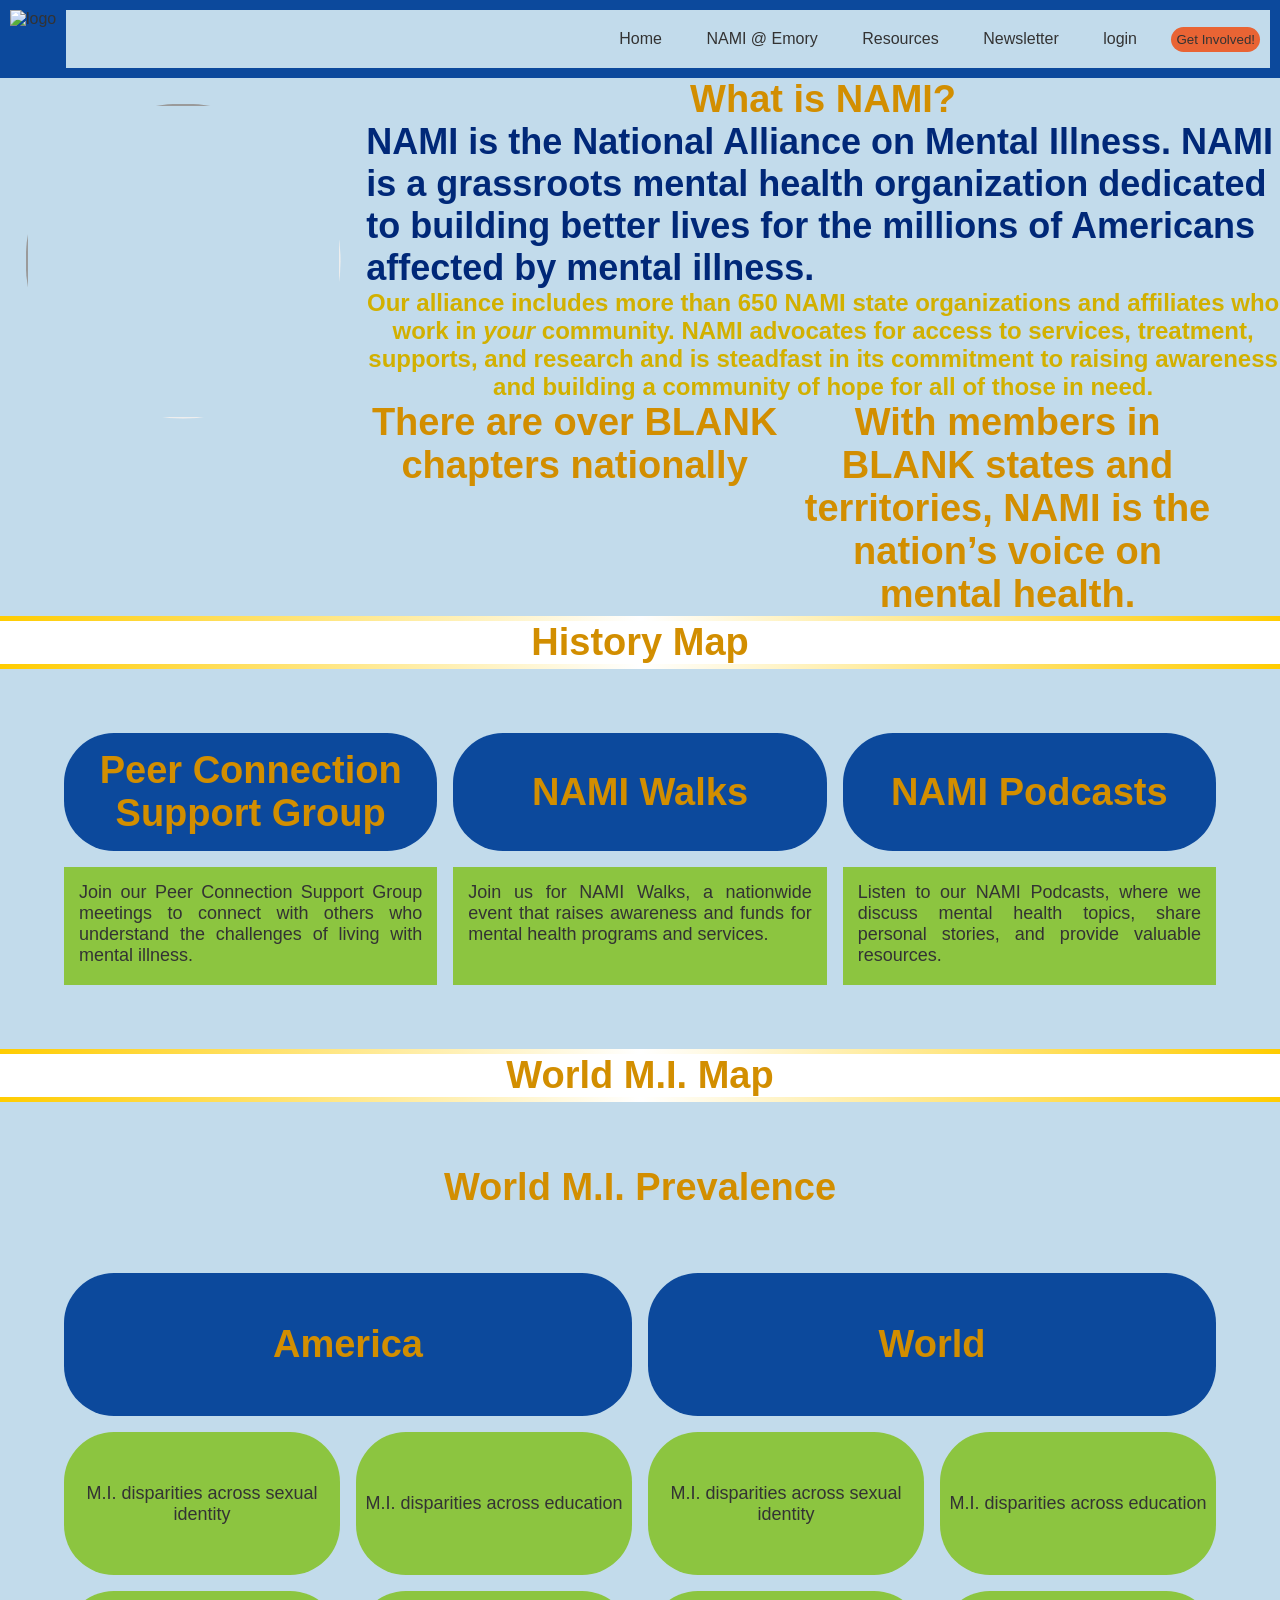
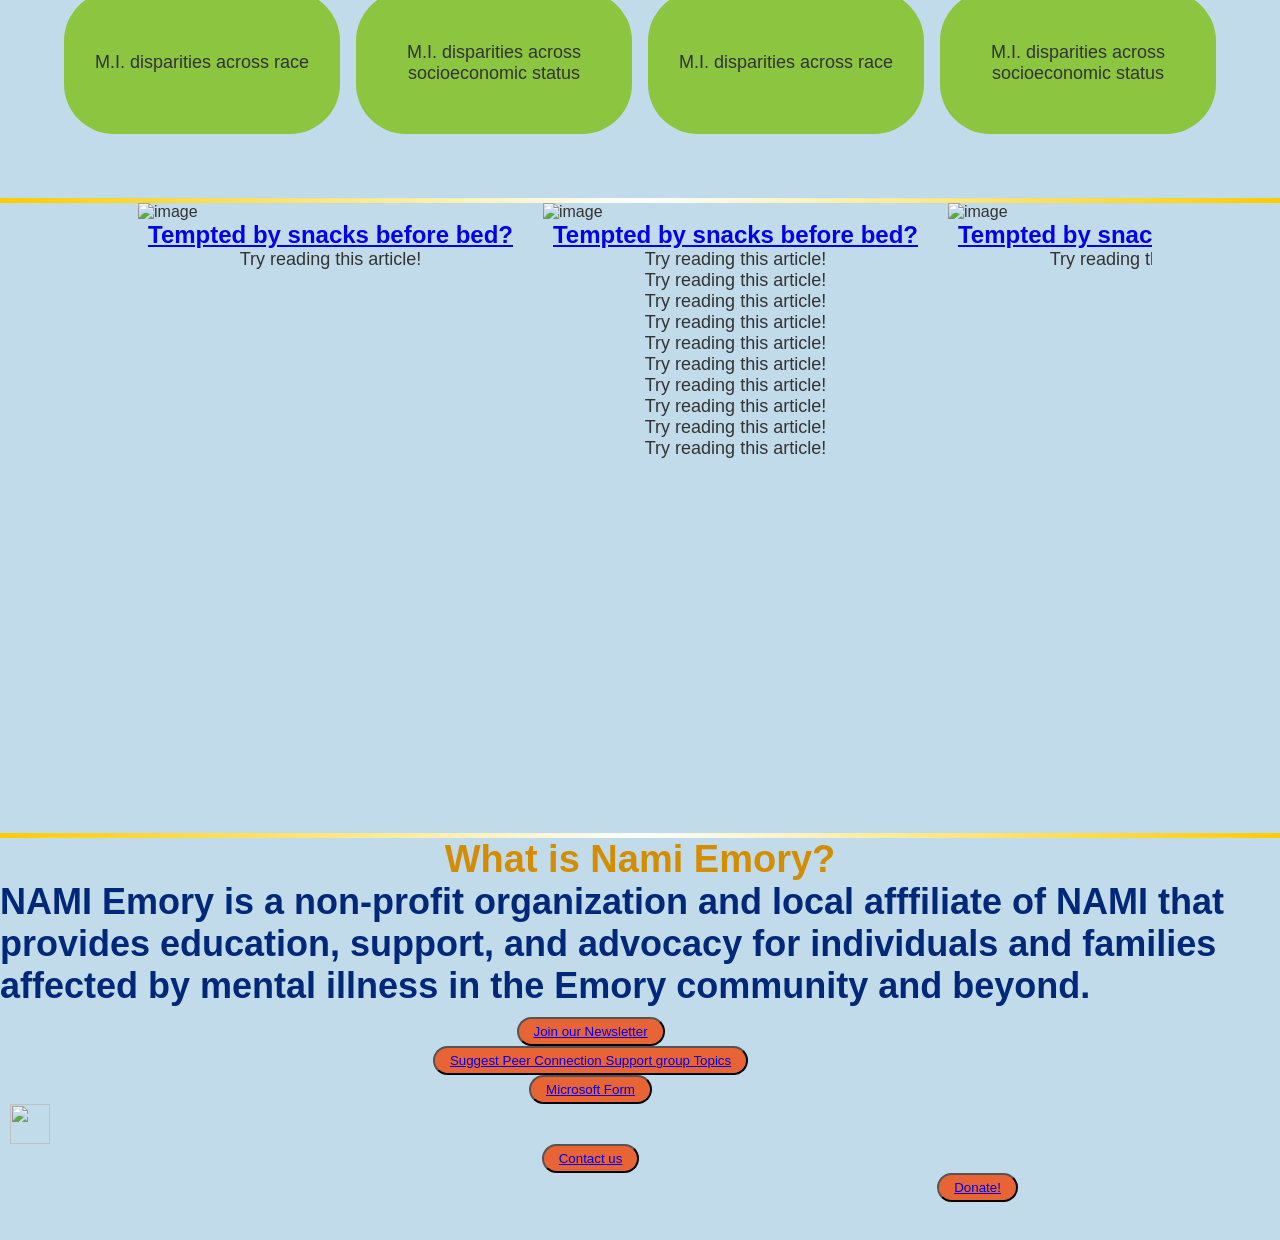
==== commit fd5b34d5: "placeholder for scrollbar (need to work on image alignment)" ====
--- a/index.html
+++ b/index.html
@@ -149,17 +149,56 @@
 
             <div class="sec6">
                 <h2>Breaking News</h2>
-                <div class="imgSlider"> 
-                    <div class="img1">
-                        <img src="https://ichef.bbci.co.uk/news/1536/cpsprodpb/4c01/live/8242d1d0-d9f8-11f1-b441-2b33b063138f.jpg.webp" alt="image">
-                    </div>
-                    <div class="content1">
-                        <h3><a target=""-blank" href="https://www.bbc.com/news/articles/cq2e9v3030gyo">Tempted by snacks before bed?</a></h3>
-                        <p>Try reading this article!</p>
-                    </div>
-                </div>
-            </div>
-                <div class="divider"></div>
+                <div class="column">
+                        <img src="https://ichef.bbci.co.uk/news/1536/cpsprodpb/4c01/live/8242d1d0-d9f8-11f1-b441-2b33b063138f.jpg.webp" alt="image" >
+
+                        <div class="content1">
+                            <h3><a target="-blank" href="https://www.bbc.com/news/articles/cq2e9v3030gyo">Tempted by snacks before bed?</a></h3>
+                            <p>Try reading this article!</p>
+                        </div>
+                    
+                </div>
+                <div class="column">
+                        <img src="https://ichef.bbci.co.uk/news/1536/cpsprodpb/4c01/live/8242d1d0-d9f8-11f1-b441-2b33b063138f.jpg.webp" alt="image" >
+
+                        <div class="content1">
+                            <h3><a target="-blank" href="https://www.bbc.com/news/articles/cq2e9v3030gyo">Tempted by snacks before bed?</a></h3>
+                            <p>Try reading this article!</p>
+                            <p>Try reading this article!</p>
+                            <p>Try reading this article!</p>
+                            <p>Try reading this article!</p>
+                            <p>Try reading this article!</p>
+                            <p>Try reading this article!</p>
+                            <p>Try reading this article!</p>
+                            <p>Try reading this article!</p>
+                            <p>Try reading this article!</p>
+                            <p>Try reading this article!</p>
+                        </div>
+                    
+                </div>
+                <div class="column">
+                        <img src="https://ichef.bbci.co.uk/news/1536/cpsprodpb/4c01/live/8242d1d0-d9f8-11f1-b441-2b33b063138f.jpg.webp" alt="image" >
+
+                        <div class="content1">
+                            <h3><a target="-blank" href="https://www.bbc.com/news/articles/cq2e9v3030gyo">Tempted by snacks before bed?</a></h3>
+                            <p>Try reading this article!</p>
+                        </div>
+                    
+                </div>
+                <div class="column">
+                        <img src="https://ichef.bbci.co.uk/news/1536/cpsprodpb/4c01/live/8242d1d0-d9f8-11f1-b441-2b33b063138f.jpg.webp" alt="image" >
+
+                        <div class="content1">
+                            <h3><a target="-blank" href="https://www.bbc.com/news/articles/cq2e9v3030gyo">Tempted by snacks before bed?</a></h3>
+                            <p>Try reading this article!</p>
+                        </div>
+                    
+                </div>
+
+
+            </div>
+
+        <div class="divider"></div>
                 <h2>What is Nami Emory?</h2>
                 <h1>
                     NAMI Emory is a non-profit organization and local afffiliate of NAMI that provides education, support, and advocacy for individuals and families affected by mental illness in the Emory community and beyond.
--- a/style.css
+++ b/style.css
@@ -513,7 +513,7 @@
     
 }
 
-.sec6{
+/* .sec6{
     .imgSlider{
         display: grid;
         column-gap: 5%;
@@ -618,8 +618,39 @@
     }
 
 
-}
-
+} */
+
+.sec6{
+    height: 70vh;
+    margin-left: 10%;
+    margin-right: 10%;
+    display: flex;
+    flex-direction: row;
+    overflow:scroll;
+    white-space: nowrap;
+    align-content: center;
+    .column{
+        width: 33.3vw;
+
+        img{
+            /* align-content: center; */
+            width:auto;
+            height: 40%;
+        }
+        height: 100%;
+        margin-left: 10px;
+        margin-right: 10px;
+        .content1{
+        padding: 0 10px;
+        p{
+            text-align: center;
+        }
+    }
+    }
+    
+
+    
+}
 .banner_img{
     width: 100%;
     height: 500px;
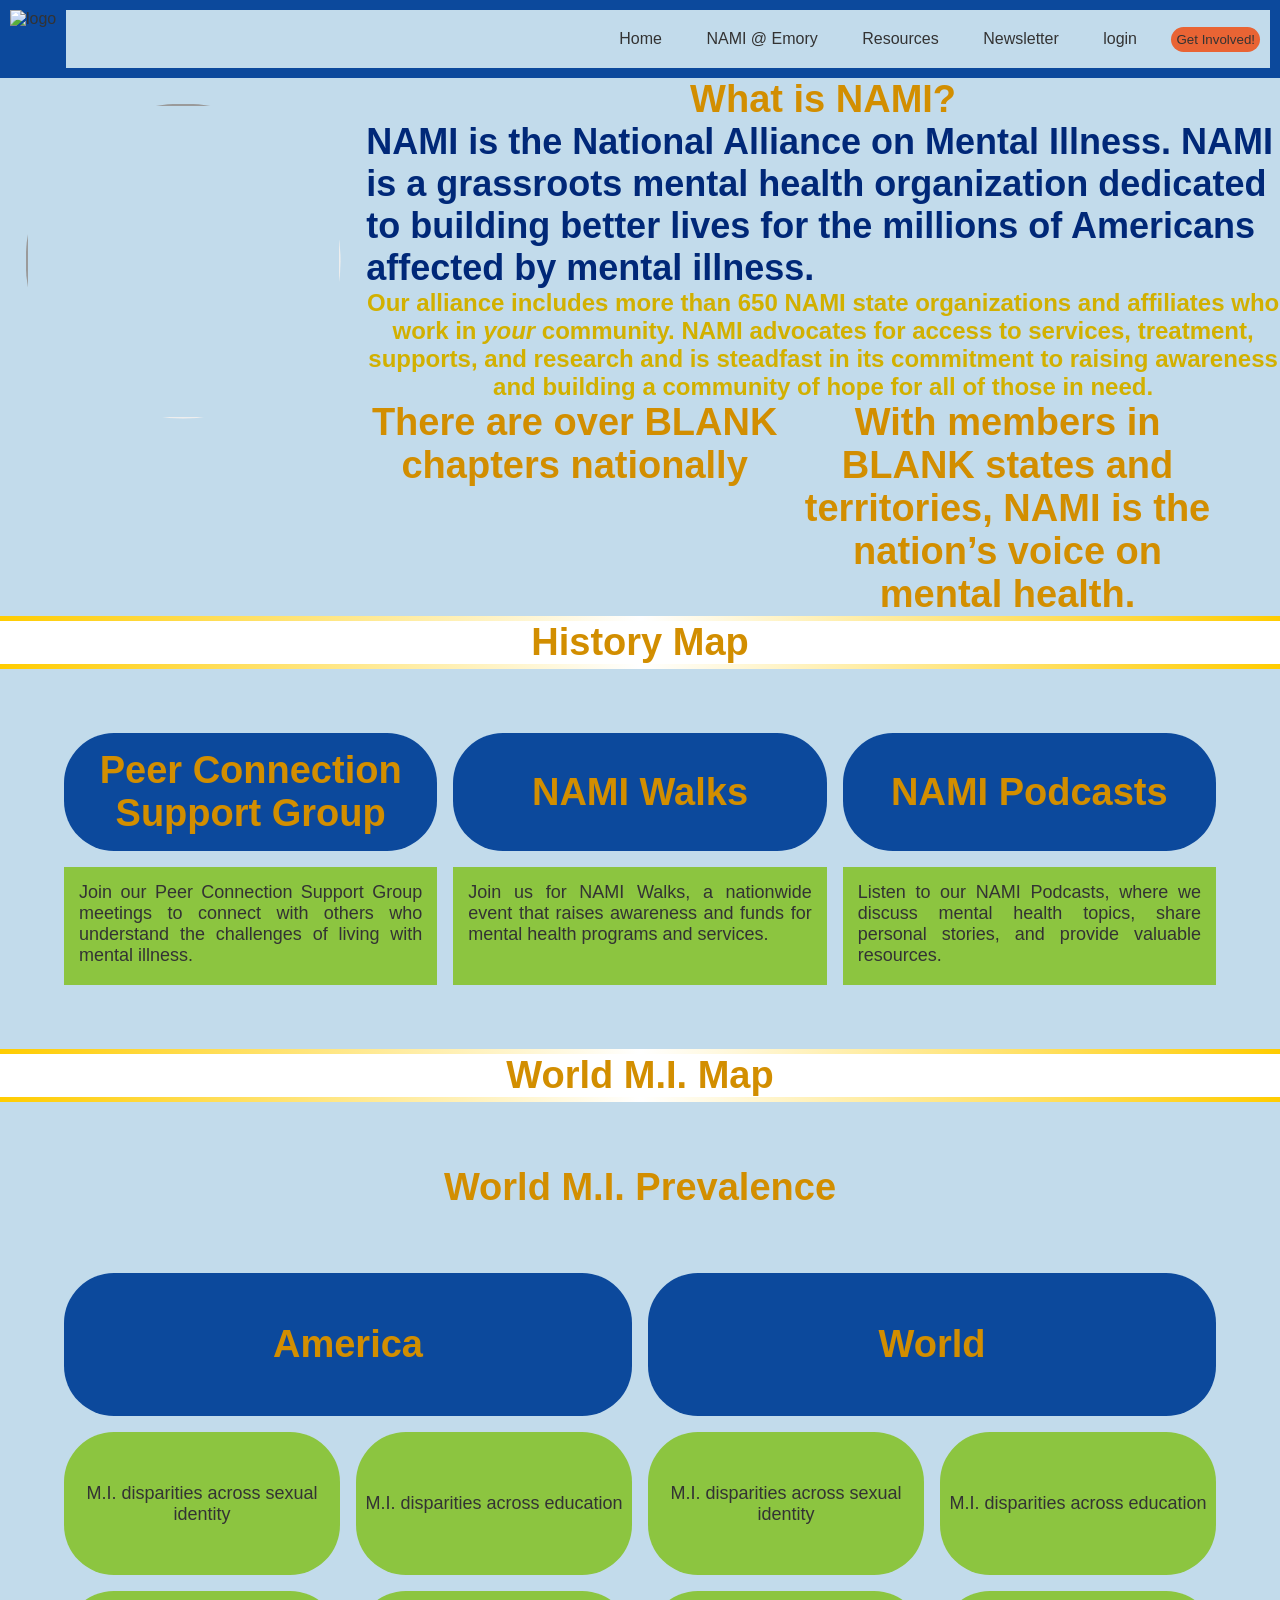
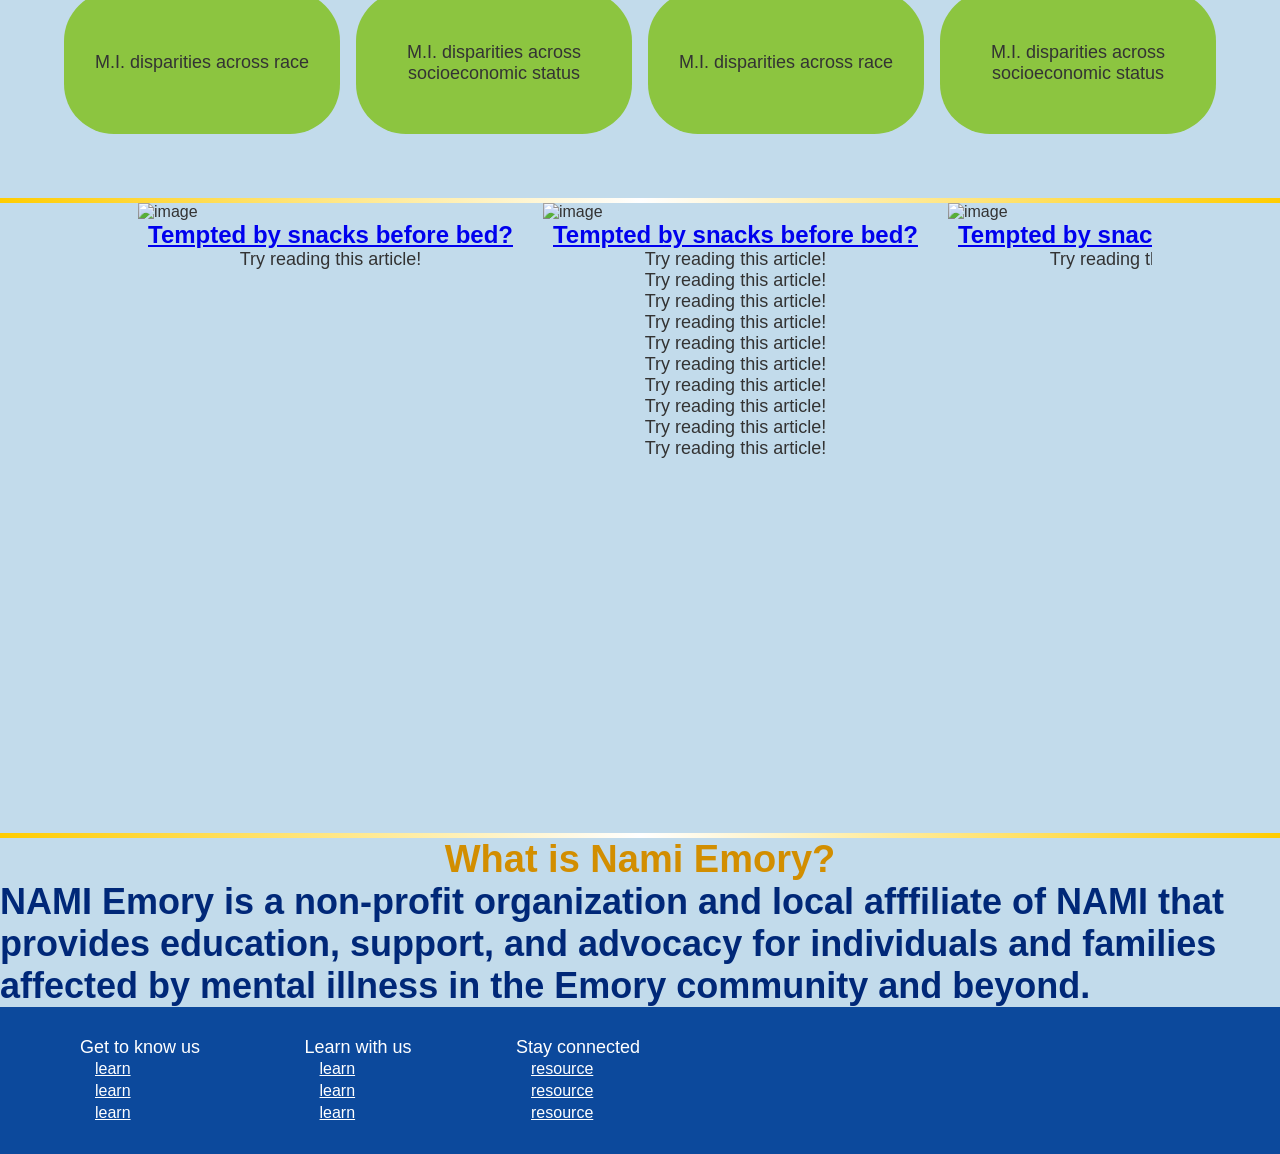
==== commit fc3e72c8: "alternative footer. maybe try a grid rendition." ====
--- a/index.html
+++ b/index.html
@@ -206,8 +206,9 @@
 
         
         </div>
-
-        <div class="footer">
+        <div class="divider"></div>
+
+        <!-- <div class="footer">
             <div class="wrap">
             <ul class="news">
                 <button class="button" ><a href="#" target="_blank">Join our Newsletter</a></button>
@@ -220,14 +221,7 @@
                 <button class="button" ><a href="#" target="_blank">Microsoft Form</a></button>
             </ul>
             <img class="logo_footer" src="https://www.svgrepo.com/show/483886/brain-illustration-12.svg" width="40" height="40">
-            <!-- <ul> 
-                <li><a href="#">Contact Us</a></li>
-                <li><a href="#">Social Media</a></li>
-                <li><a href="#">Newsletter</a></li>
-                <li><a href="#">Contact Us</a></li>
-                <li><a href="#">Social Media</a></li>
-                <li><a href="#">Newsletter</a></li>
-            </ul> -->
+            
             <ul class="execContact">
                     <button class="button"><a href="#" target="_blank">Contact us</a></button>
             </ul>
@@ -248,6 +242,59 @@
                 </li>
             </ul>
             </div>
+        </div> -->
+
+
+        <div class="footeralt">
+            
+            <img class="flogo" src="https://www.svgrepo.com/show/483886/brain-illustration-12.svg" alt="">
+            <ul>
+                    <p>Get to know us</p>
+                        <li>
+                            <a>learn</a>
+                        </li>
+                        <li>
+                            <a>learn</a>
+                        </li>
+                        <li>
+                            <a>learn</a>
+                        </li>
+            </ul>
+            <ul>
+                    <p>Learn with us</p>
+                        <li>
+                            <a>learn</a>
+                        </li>
+                        <li>
+                            <a>learn</a>
+                        </li>
+                        <li>
+                            <a>learn</a>
+                        </li>
+            </ul>
+            <ul>
+                <p>Stay connected</p>
+                <li>
+                    <a>resource</a>
+                </li>
+                <li>
+                    <a>resource</a>
+                </li>
+                <li>
+                    <a>resource</a>
+                </li>
+            </ul>
+            <ul class="socials">
+                <li>
+                    <a href="https://instagram.com" target="_blank"><i class="fa-brands fa-instagram"></i></a>
+                </li> 
+                <li>
+                    <a href="https://x.com" target="_blank"><i class="fab fa-twitter"></i></a>
+                </li>
+                <li>
+                    <a href="https://www.youtube.com" target="_blank"><i class="fa-brands fa-youtube"></i></a>
+                </li>
+            </ul>
         </div>
 
     </div>
--- a/style.css
+++ b/style.css
@@ -103,7 +103,7 @@
 
 .footer{
     grid-area: footer;
-    background-color: #c2dbeb;
+    background-color: #242323;
     color: #ffffff;
     text-align: center;
     padding: 10px;
@@ -258,6 +258,57 @@
     }
 }
 
+.footeralt{
+    grid-area: footer;
+    bottom: 0;
+    background-color: #0c499c;
+    padding: 30px;
+    /* padding: 50px; */
+    ul{
+        /* text-align: center; */
+        list-style: none;
+        display: inline-block;
+        padding-right: 50px;
+        padding-left: 50px;
+    }
+    p{
+        text-decoration: none;
+        color: white;
+        cursor: pointer;
+    }
+    li{
+        
+        display: block;
+        padding: 2px 15px;
+    }
+    a{
+        color: white;
+        cursor: pointer;
+        text-decoration: underline;
+    }
+    
+    .flogo{
+        float: left;
+        top: 50;
+        width: 10%;
+        /* transform: translate(-50%, -50%); */
+        margin-right: 100px;
+    }
+    .socials{
+        float: right;
+        /* margin-top: 100%; */
+        margin-bottom: 0;
+        li{
+            display: inline-block;
+        
+        }
+        a{
+            text-decoration: none;
+            cursor: pointer;
+        }
+    }
+
+}
 
 
 
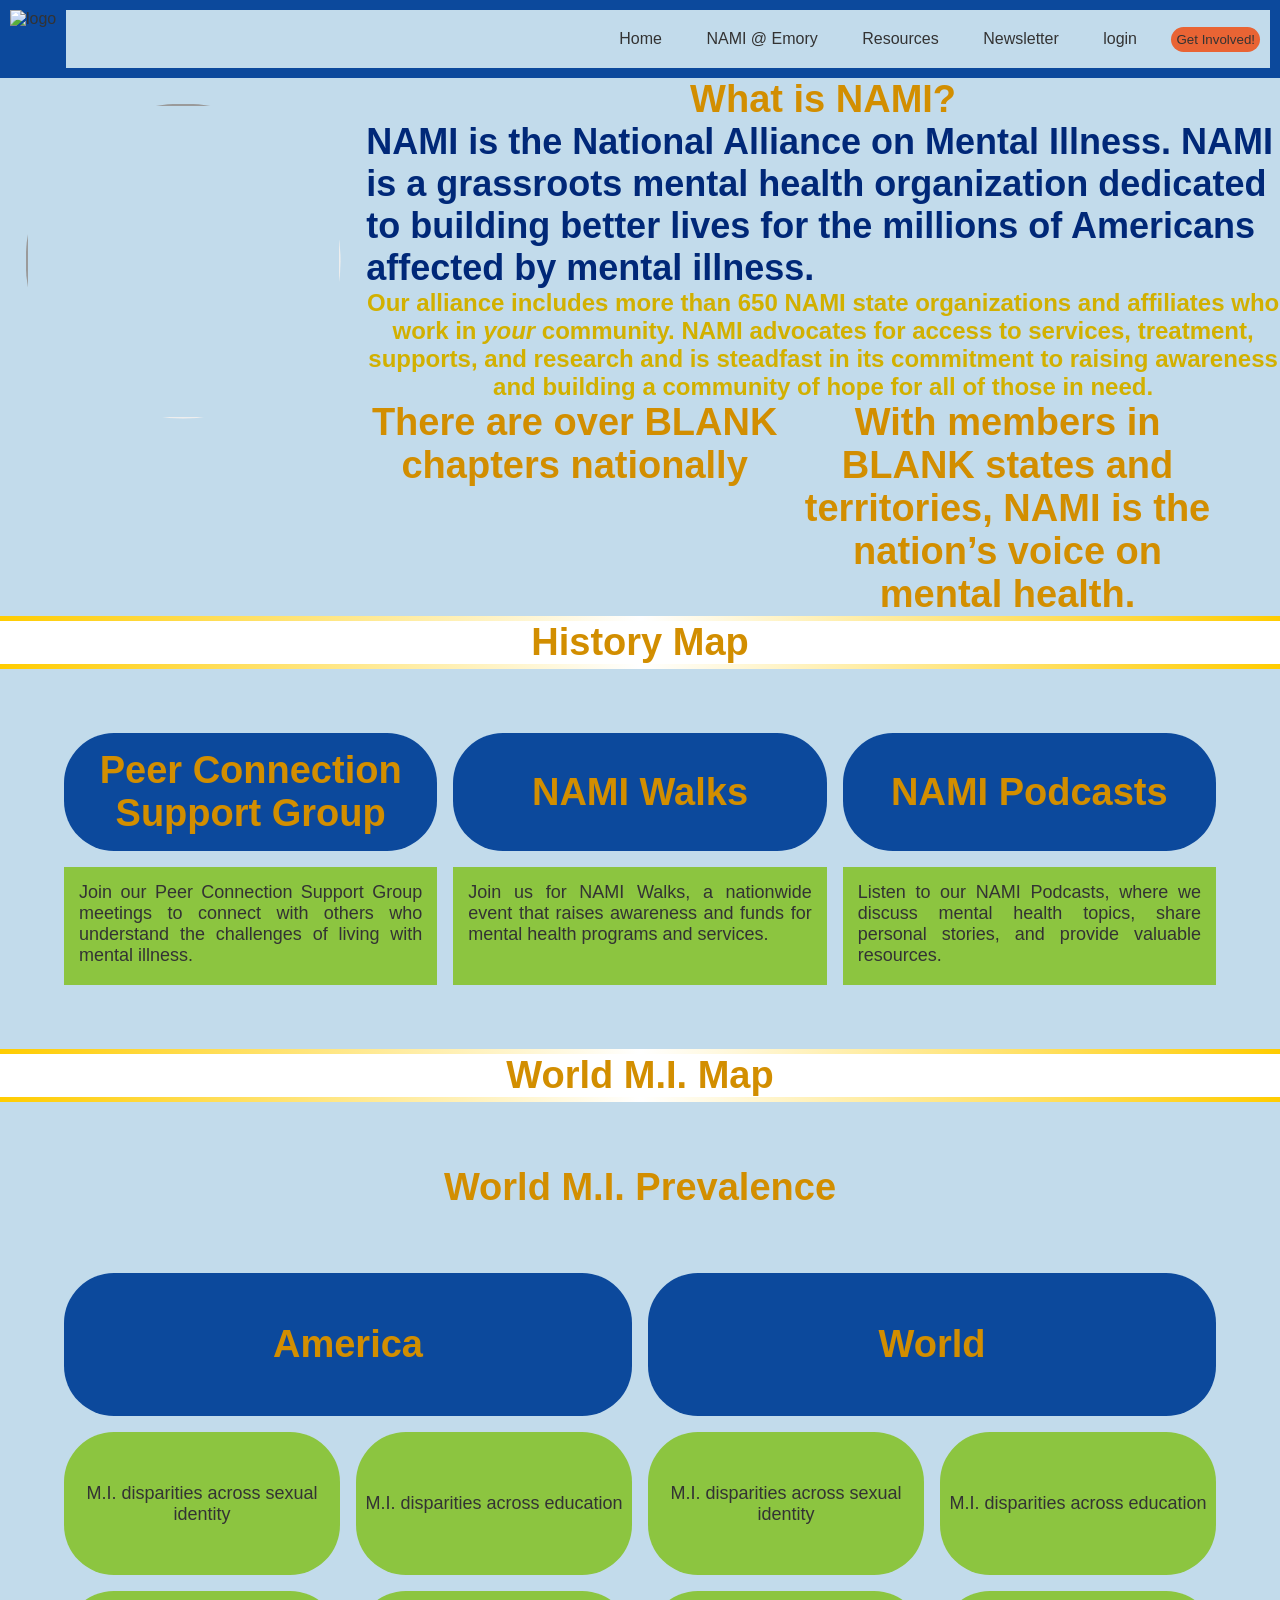
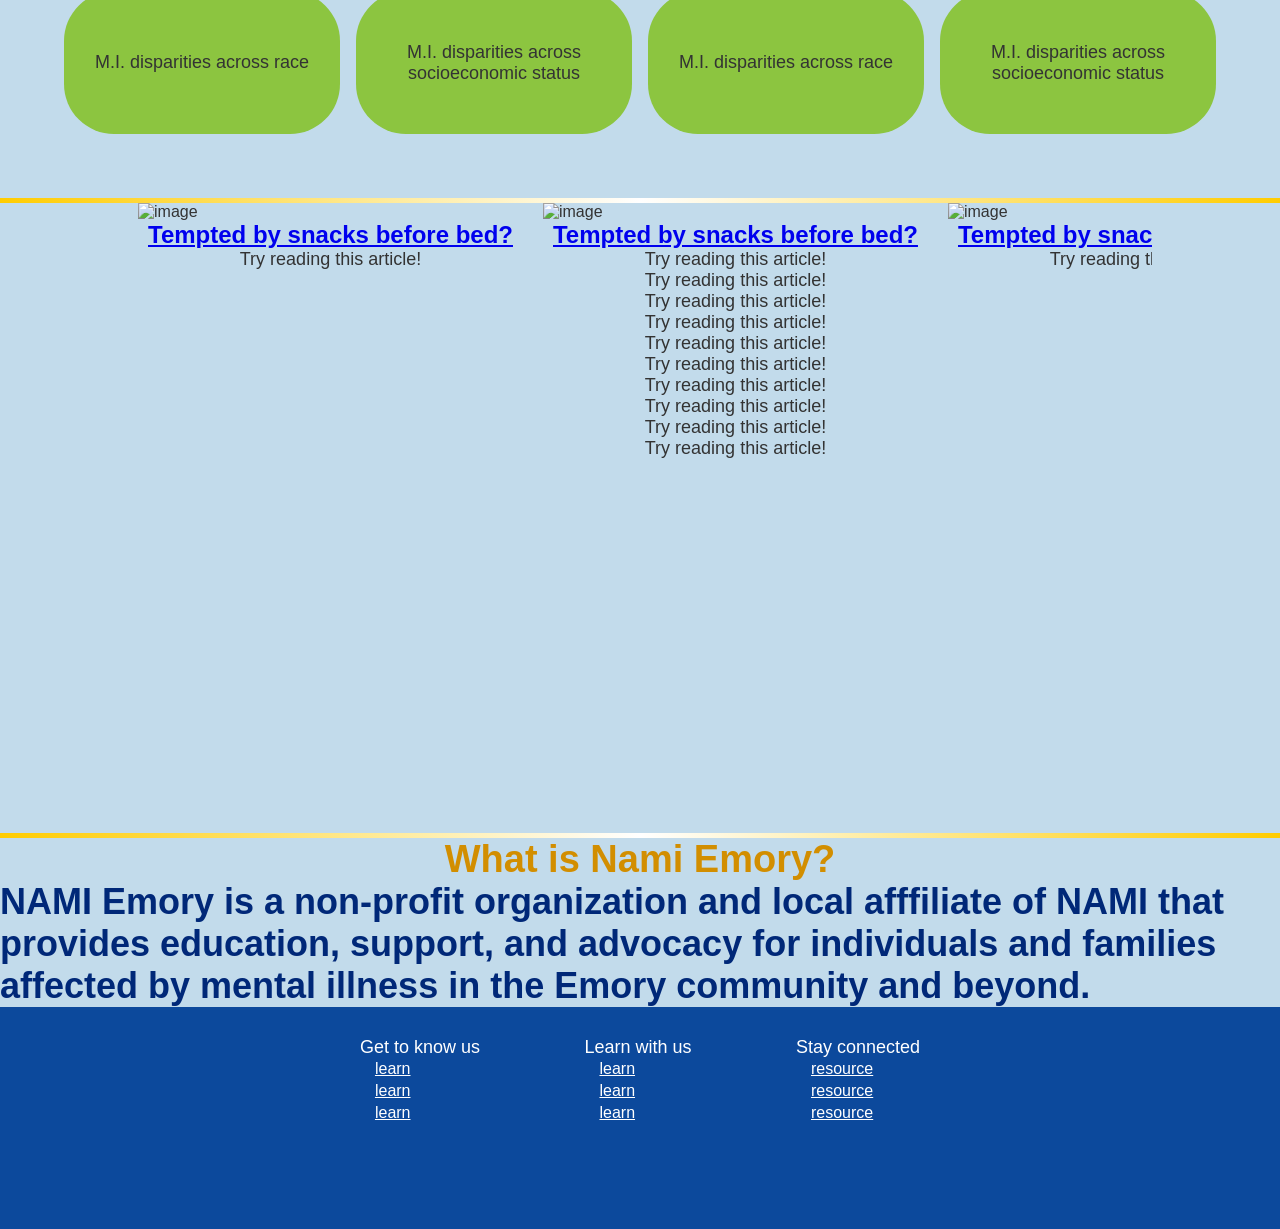
==== commit b46887c5: "grid attempt for alt footer." ====
--- a/index.html
+++ b/index.html
@@ -248,6 +248,7 @@
         <div class="footeralt">
             
             <img class="flogo" src="https://www.svgrepo.com/show/483886/brain-illustration-12.svg" alt="">
+            <div class="infoinfo">
             <ul>
                     <p>Get to know us</p>
                         <li>
@@ -284,7 +285,9 @@
                     <a>resource</a>
                 </li>
             </ul>
-            <ul class="socials">
+            </div>
+            <div class="socials">
+            <ul >
                 <li>
                     <a href="https://instagram.com" target="_blank"><i class="fa-brands fa-instagram"></i></a>
                 </li> 
@@ -295,6 +298,7 @@
                     <a href="https://www.youtube.com" target="_blank"><i class="fa-brands fa-youtube"></i></a>
                 </li>
             </ul>
+            </div>
         </div>
 
     </div>
--- a/style.css
+++ b/style.css
@@ -263,6 +263,14 @@
     bottom: 0;
     background-color: #0c499c;
     padding: 30px;
+    height: 222px;
+    display: grid;
+    grid-template-rows: repeat(3, 1fr);
+    grid-template-columns: 1fr auto 1fr;
+    grid-template-areas: 
+        "logo body socials"
+        "logo body socials"
+        "logo body socials";
     /* padding: 50px; */
     ul{
         /* text-align: center; */
@@ -288,16 +296,18 @@
     }
     
     .flogo{
+        grid-area: logo;
         float: left;
         top: 50;
-        width: 10%;
+        width: 50%;
         /* transform: translate(-50%, -50%); */
-        margin-right: 100px;
+        /* margin-right: 100px; */
     }
     .socials{
         float: right;
+        /* padding-top: 10%; */
         /* margin-top: 100%; */
-        margin-bottom: 0;
+        bottom: 0;
         li{
             display: inline-block;
         
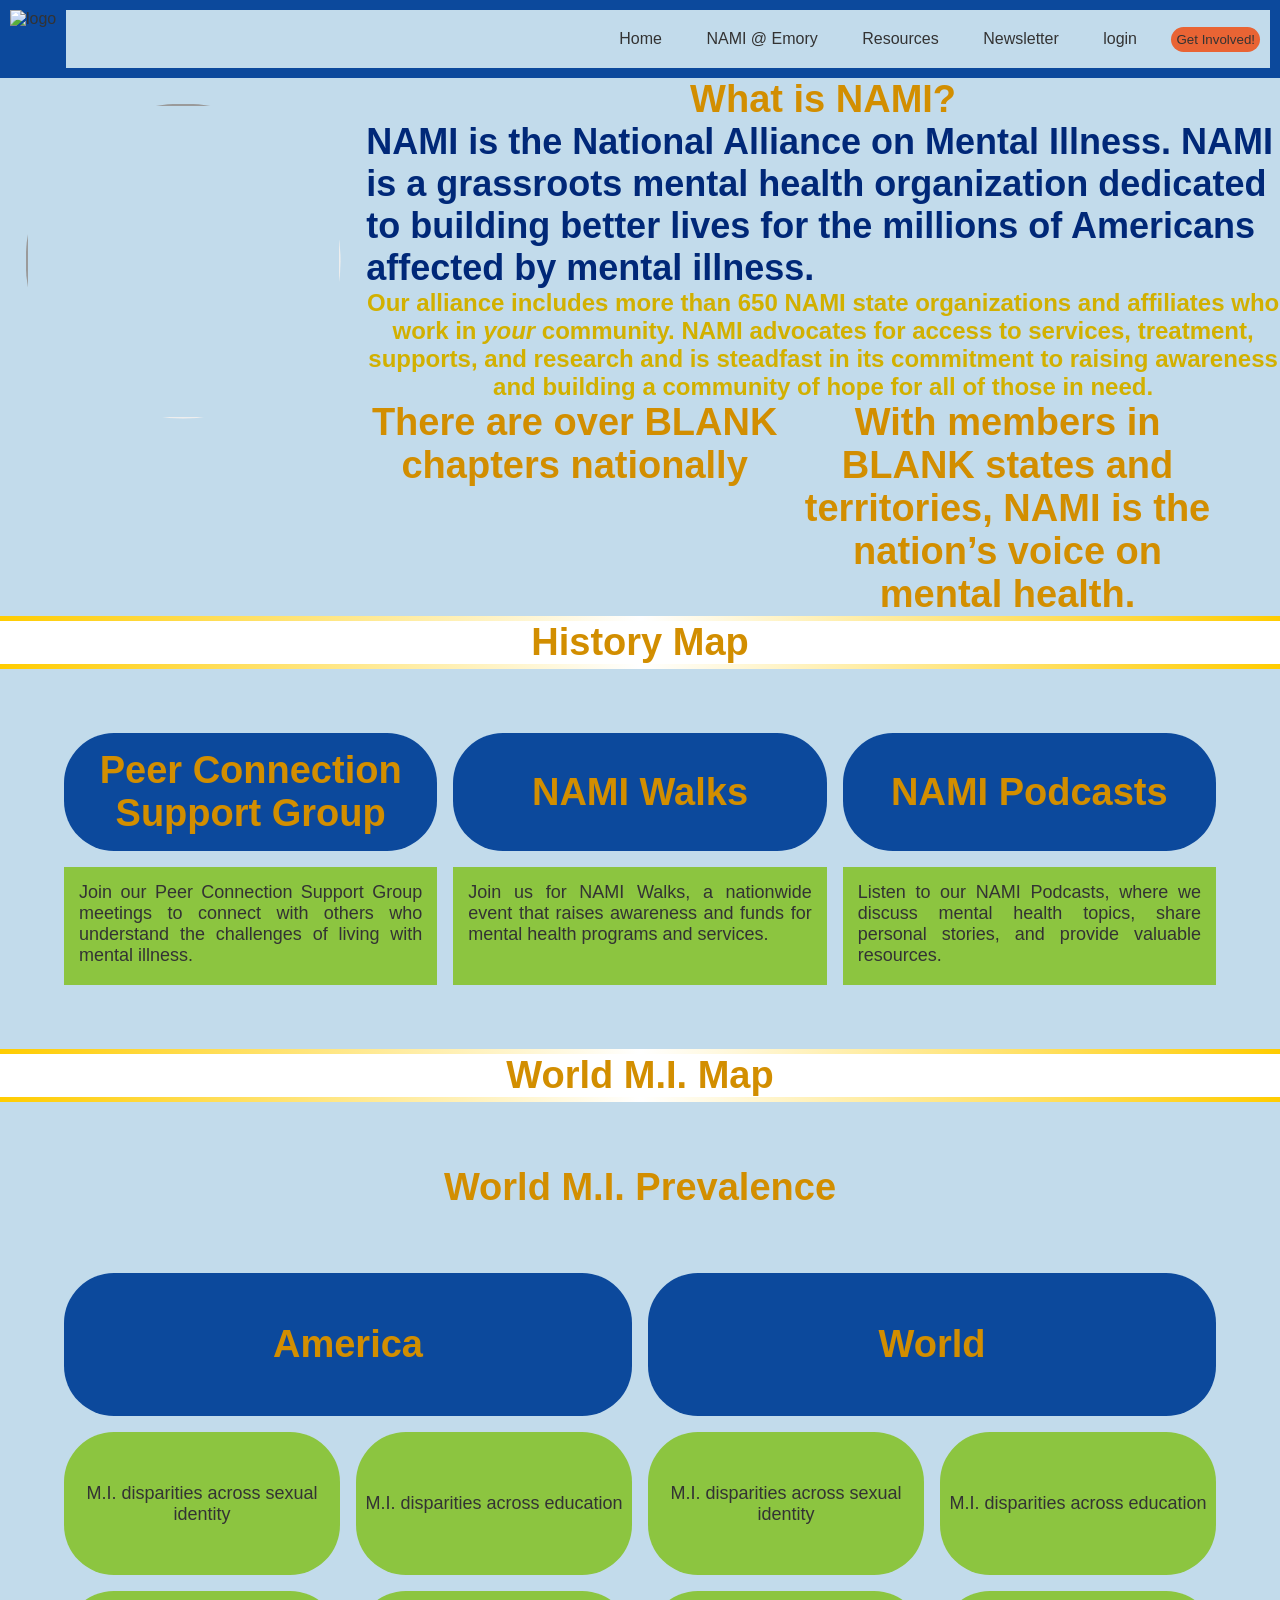
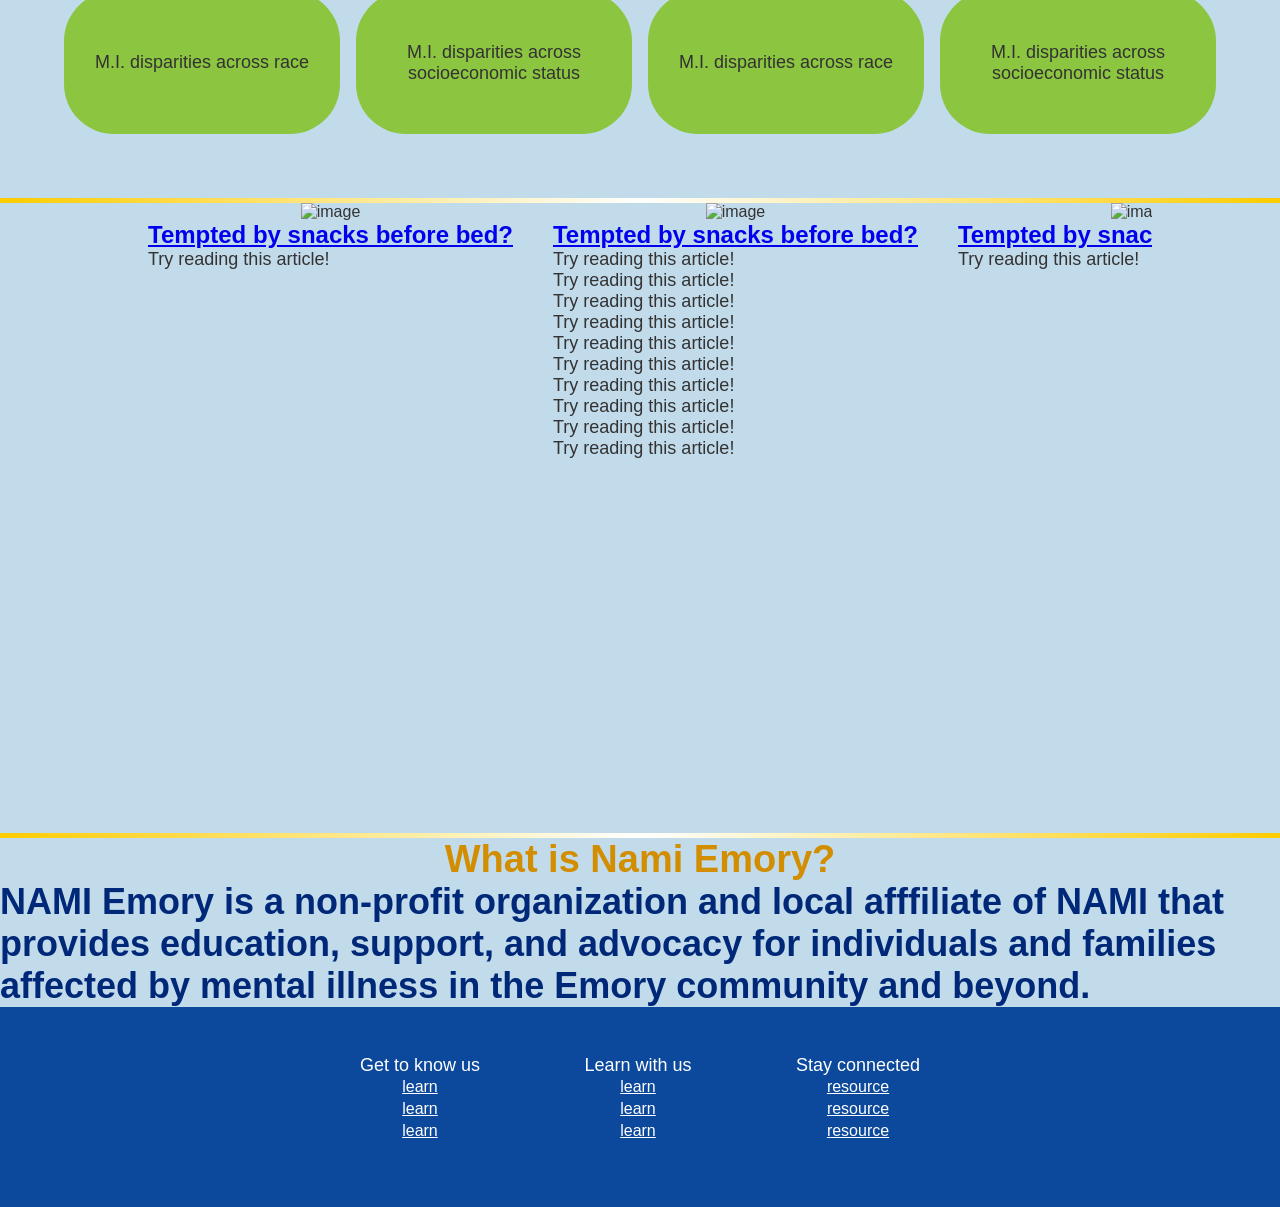
==== commit 84bf4d75: "alignment adjustments for image in sec 6" ====
--- a/index.html
+++ b/index.html
@@ -247,8 +247,9 @@
 
         <div class="footeralt">
             
-            <img class="flogo" src="https://www.svgrepo.com/show/483886/brain-illustration-12.svg" alt="">
+            
             <div class="infoinfo">
+                <img class="flogo" src="https://www.svgrepo.com/show/483886/brain-illustration-12.svg" alt="">
             <ul>
                     <p>Get to know us</p>
                         <li>
@@ -285,6 +286,7 @@
                     <a>resource</a>
                 </li>
             </ul>
+            
             </div>
             <div class="socials">
             <ul >
--- a/style.css
+++ b/style.css
@@ -262,22 +262,22 @@
     grid-area: footer;
     bottom: 0;
     background-color: #0c499c;
-    padding: 30px;
-    height: 222px;
-    display: grid;
-    grid-template-rows: repeat(3, 1fr);
-    grid-template-columns: 1fr auto 1fr;
-    grid-template-areas: 
-        "logo body socials"
-        "logo body socials"
-        "logo body socials";
+    height: 200px;
+    align-content: center;
+    overflow: hidden;
+    /* padding: 30px; */
     /* padding: 50px; */
+    .infoinfo{
+        text-align: center;
+        margin-left: 0;
+    }
     ul{
         /* text-align: center; */
         list-style: none;
         display: inline-block;
         padding-right: 50px;
         padding-left: 50px;
+        bottom: 0;
     }
     p{
         text-decoration: none;
@@ -296,18 +296,21 @@
     }
     
     .flogo{
-        grid-area: logo;
         float: left;
-        top: 50;
-        width: 50%;
-        /* transform: translate(-50%, -50%); */
-        /* margin-right: 100px; */
+
+        height: 100px;
+    
+        align-items: center;
     }
     .socials{
         float: right;
-        /* padding-top: 10%; */
         /* margin-top: 100%; */
         bottom: 0;
+        /* padding-bottom: 0; */
+
+        ul{
+            padding-right: 0;
+        }
         li{
             display: inline-block;
         
@@ -689,14 +692,16 @@
     flex-direction: row;
     overflow:scroll;
     white-space: nowrap;
-    align-content: center;
+    /* align-content: center; */
+    
     .column{
         width: 33.3vw;
-
+        text-align: center;
         img{
             /* align-content: center; */
-            width:auto;
+            /* width:auto; */
             height: 40%;
+
         }
         height: 100%;
         margin-left: 10px;
@@ -704,7 +709,7 @@
         .content1{
         padding: 0 10px;
         p{
-            text-align: center;
+            text-align: left;
         }
     }
     }
